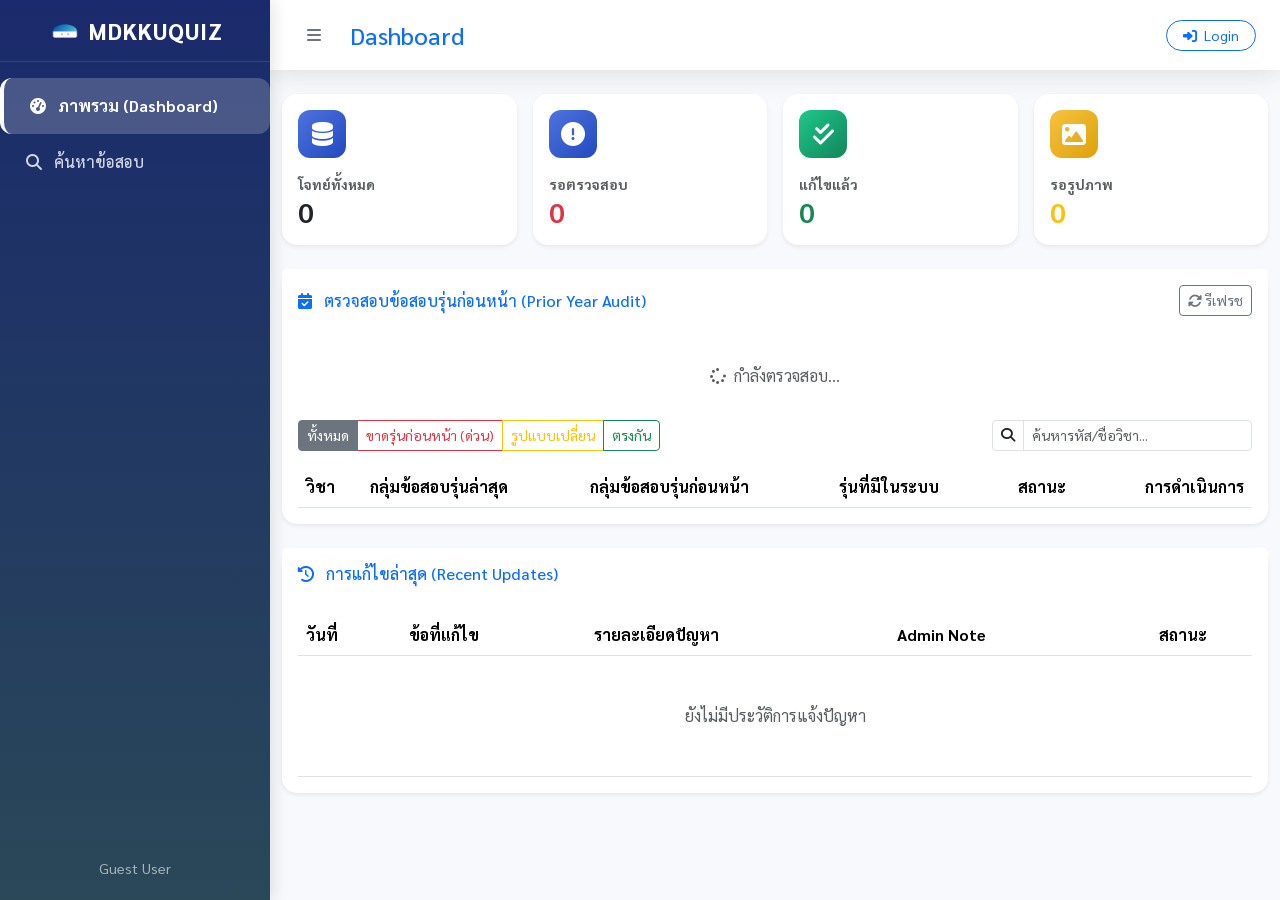
==== index.html @ 30bfe3dd "feat(bulk-select): batch delete and batch replace category on the Database tab Task #17. Adds bulk b" ====
<!DOCTYPE html>
<html lang="th">

<head>
    <!-- ==================================================================== -->
    <!-- 1. Basic Meta Tags & Title -->
    <!-- ==================================================================== -->
    <meta charset="UTF-8">
    <meta name="viewport" content="width=device-width, initial-scale=1.0">
    <title>MDKKU Manager Center</title>
    <link rel="icon" type="image/png" href="icons/icon.png">
    <link rel="manifest" href="manifest.json">
    <meta name="theme-color" content="#2563eb">

    <!-- ==================================================================== -->
    <!-- 2. External Resources: Fonts -->
    <!-- ==================================================================== -->
    <!-- Google Fonts: Sarabun -->
    <link href="https://fonts.googleapis.com/css2?family=Sarabun:wght@300;400;500;600;700&display=swap"
        rel="stylesheet">

    <!-- ==================================================================== -->
    <!-- 3. External Resources: CSS Libraries (Bootstrap, Font Awesome, DataTables) -->
    <!-- ==================================================================== -->
    <link href="https://cdn.jsdelivr.net/npm/bootstrap@5.3.0/dist/css/bootstrap.min.css" rel="stylesheet">
    <link rel="stylesheet" href="https://cdnjs.cloudflare.com/ajax/libs/font-awesome/6.4.0/css/all.min.css">
    <link rel="stylesheet" href="https://cdn.datatables.net/1.13.4/css/dataTables.bootstrap5.min.css">

    <!-- ==================================================================== -->
    <!-- 4. Custom Styles -->
    <!-- ==================================================================== -->
    <!-- Custom Styles (Modular Stylesheets for Production) -->
    <link rel="stylesheet" href="css/variables.css">
    <link rel="stylesheet" href="css/layout.css">
    <link rel="stylesheet" href="css/modals.css">
    <link rel="stylesheet" href="css/modal-report.css">
    <link rel="stylesheet" href="css/modal-vote.css">
    <link rel="stylesheet" href="css/components.css">
    <link rel="stylesheet" href="css/tables.css">
    <link rel="stylesheet" href="css/converter.css">
    <script src="https://cdnjs.cloudflare.com/ajax/libs/pdf.js/3.11.174/pdf.min.js"></script>

    <!-- KaTeX — เรนเดอร์สูตรคณิตในคำอธิบายเฉลย (เรียกผ่าน renderAllMath(el) แบบระบุ element) -->
    <link rel="stylesheet" href="https://cdn.jsdelivr.net/npm/katex@0.16.9/dist/katex.min.css">
    <script defer src="https://cdn.jsdelivr.net/npm/katex@0.16.9/dist/katex.min.js"></script>
    <script defer src="https://cdn.jsdelivr.net/npm/katex@0.16.9/dist/contrib/auto-render.min.js"></script>
    <link rel="stylesheet" href="css/structure.css">
    <link rel="stylesheet" href="css/responsive.css">
</head>

<div class="d-flex" id="wrapper">

    <!-- ==================================================================== -->
    <!-- 1. SIDEBAR NAVIGATION -->
    <!-- ==================================================================== -->
    <div class="border-right" id="sidebar-wrapper">
        <div class="sidebar-heading">
            <img src="icons/icon-nobg.png" alt="" style="height:1.6em; width:auto; vertical-align:-0.3em; margin-right:0.3em;"> MDKKUQUIZ
            <!-- ปุ่มปิด Sidebar สำหรับ Mobile -->
            <a href="#" id="sidebar-close-btn" class="d-md-none" aria-label="Close Sidebar">
                <i class="fas fa-times"></i>
            </a>
        </div>
        <div class="list-group list-group-flush mt-3">
            <a href="#" class="list-group-item list-group-item-action active" onclick="showSection('dashboard')">
                <i class="fas fa-tachometer-alt"></i> ภาพรวม (Dashboard)
            </a>
            <a href="#" class="list-group-item list-group-item-action" onclick="showSection('public-search')">
                <i class="fas fa-search"></i> ค้นหาข้อสอบ
            </a>

            <!-- Admin Menu Group -->
            <div class="admin-only">
                <div class="sidebar-heading"
                    style="font-size: 0.8rem; text-align: left; padding-left: 1.5rem; opacity: 0.7;">
                    ADMINISTRATION
                </div>
                <a href="#" class="list-group-item list-group-item-action" onclick="showSection('report-inbox')">
                    <i class="fas fa-exclamation-triangle"></i> Report Inbox
                    <span class="badge bg-danger rounded-pill ms-2" id="sidebar-report-count">0</span>
                </a>
                <a href="#" class="list-group-item list-group-item-action" onclick="showSection('database')">
                    <i class="fas fa-database"></i> จัดการ Database
                </a>
                <a href="#" class="list-group-item list-group-item-action" onclick="showSection('structure')">
                    <i class="fas fa-sitemap"></i> โครงสร้างวิชา
                </a>
                <a href="#" class="list-group-item list-group-item-action" onclick="showSection('converter')">
                    <i class="fas fa-file-code"></i> Converter Tool
                </a>
                <a href="#" class="list-group-item list-group-item-action" onclick="showSection('announcements')">
                    <i class="fas fa-bullhorn"></i> จัดการประกาศ (Banners)
                </a>
                <a href="#" class="list-group-item list-group-item-action" onclick="showSection('feedback')">
                    <i class="fas fa-comment-dots"></i> App Feedback
                </a>
                <a href="#" class="list-group-item list-group-item-action" onclick="showSection('discussion')">
                    <i class="fas fa-comments"></i> กระทู้พูดคุย
                </a>

                <!-- DEVELOPER Tools Group (header + entries hidden for non-DEVELOPER) -->
                <div class="developer-only">
                    <div class="sidebar-heading"
                        style="font-size: 0.8rem; text-align: left; padding-left: 1.5rem; opacity: 0.7;">
                        TOOLS
                    </div>
                    <a href="#" class="list-group-item list-group-item-action developer-only" onclick="showSection('ai-models')">
                        <i class="fas fa-robot"></i> AI Models
                        <span class="badge bg-warning text-dark rounded-pill ms-2" id="sidebar-ai-models-count"
                            style="display:none;">0</span>
                    </a>
                    <a href="#" class="list-group-item list-group-item-action developer-only" onclick="showSection('reviews')">
                        <i class="fas fa-star"></i> รีวิววิชา
                    </a>
                    <a href="#" class="list-group-item list-group-item-action developer-only" onclick="showSection('donations')">
                        <i class="fas fa-hand-holding-heart"></i> บริจาค (สลิป)
                    </a>
                    <a href="#" class="list-group-item list-group-item-action developer-only" onclick="showSection('logs')">
                        <i class="fas fa-list-ul"></i> Activity Logs
                    </a>
                    <a href="#" class="list-group-item list-group-item-action developer-only"
                        onclick="showSection('admin-manager')">
                        <i class="fas fa-users-cog"></i> Manage Admins
                    </a>
                </div>
            </div>
        </div>

        <div
            style="margin-top: auto; padding: 20px 0; width: 100%; text-align: center; color: rgba(255,255,255,0.6); font-size: 0.9rem;">
            <div id="user-status-display">Guest User</div>
        </div>
    </div>
    <!-- /#sidebar-wrapper -->

    <!-- ==================================================================== -->
    <!-- 2. PAGE CONTENT WRAPPER -->
    <!-- ==================================================================== -->
    <div id="page-content-wrapper">

        <!-- 2.1 Topbar -->
        <nav class="topbar mb-4 static-top">
            <button class="btn btn-link rounded-circle me-3" id="menu-toggle">
                <i class="fa fa-bars text-secondary"></i>
            </button>
            <h4 class="m-0 font-weight-bold text-primary" id="page-title">Dashboard</h4>

            <!-- AUTH SECTION (RIGHT SIDE) -->
            <div class="d-flex align-items-center ms-auto"> <!-- ms-auto pushes to right -->
                <div id="auth-guest-view" class="auth-buttons-container">
                    <button class="btn btn-outline-primary btn-sm rounded-pill px-3" onclick="openLoginModal()">
                        <i class="fas fa-sign-in-alt me-1"></i> Login
                    </button>
                </div>

                <div id="auth-user-view" class="align-items-center hidden">
                    <button id="btn-manage-questions" class="btn btn-sm btn-primary rounded-pill px-3 me-2 admin-only"
                        onclick="openManageQuestionsMenu()" title="เพิ่มหรือแก้ไขข้อสอบในระบบ">
                        <i class="fas fa-edit me-1"></i><span class="d-none d-md-inline">เพิ่ม/แก้ไขข้อสอบ</span>
                    </button>
                    <span class="mr-2 d-none d-lg-inline text-gray-600 small me-2" id="topbar-user">Guest</span>
                    <img id="topbar-avatar" class="img-profile rounded-circle me-2" style="width: 32px; height: 32px;"
                        src="">
                    <button class="btn btn-sm btn-light text-primary rounded-circle me-2" onclick="clearAdminCacheAndReload()"
                        title="ล้างแคชและโหลดข้อมูลใหม่">
                        <i class="fas fa-sync-alt"></i>
                    </button>
                    <button class="btn btn-sm btn-light text-danger rounded-circle" onclick="logoutAdmin()"
                        title="Logout">
                        <i class="fas fa-sign-out-alt"></i>
                    </button>
                </div>
            </div>
        </nav>

        <!-- 2.2 Main Content Area -->
        <div class="container-fluid">

            <!-- SECTION: Dashboard (Public) -->
            <div id="sec-dashboard" class="content-section">
                <!-- Stats Row -->
                <div class="row g-3 mb-4">
                    <!-- Total -->
                    <div class="col-6 col-md-3">
                        <div class="card dash-card shadow-sm h-100">
                            <div class="card-body">
                                <div class="stat-icon bg-gradient-primary mb-3">
                                    <i class="fas fa-database"></i>
                                </div>
                                <div class="small fw-bold text-muted">โจทย์ทั้งหมด</div>
                                <div class="h3 mb-0 fw-bold" id="stat-total-q">...</div>
                            </div>
                        </div>
                    </div>
                    <!-- Pending -->
                    <div class="col-6 col-md-3">
                        <div class="card dash-card shadow-sm h-100">
                            <div class="card-body">
                                <div class="stat-icon bg-gradient-danger mb-3">
                                    <i class="fas fa-exclamation-circle"></i>
                                </div>
                                <div class="small fw-bold text-muted">รอตรวจสอบ</div>
                                <div class="h3 mb-0 fw-bold text-danger" id="stat-pending-q">...</div>
                            </div>
                        </div>
                    </div>
                    <!-- Resolved -->
                    <div class="col-6 col-md-3">
                        <div class="card dash-card shadow-sm h-100">
                            <div class="card-body">
                                <div class="stat-icon bg-gradient-success mb-3">
                                    <i class="fas fa-check-double"></i>
                                </div>
                                <div class="small fw-bold text-muted">แก้ไขแล้ว</div>
                                <div class="h3 mb-0 fw-bold text-success" id="stat-resolved-q">...</div>
                            </div>
                        </div>
                    </div>
                    <!-- Require Img -->
                    <div class="col-6 col-md-3">
                        <div class="card dash-card shadow-sm h-100">
                            <div class="card-body">
                                <div class="stat-icon bg-gradient-warning mb-3">
                                    <i class="fas fa-image"></i>
                                </div>
                                <div class="small fw-bold text-muted">รอรูปภาพ</div>
                                <div class="h3 mb-0 fw-bold text-warning" id="stat-require-img">...</div>
                            </div>
                        </div>
                    </div>
                </div>

                <!-- Prior Year Audit & Structural Checklist -->
                <div class="card dash-card shadow-sm border-0 mb-4">
                    <div class="card-header bg-white py-3 border-0 d-flex justify-content-between align-items-center">
                        <h6 class="m-0 font-weight-bold text-primary">
                            <i class="fas fa-calendar-check me-2"></i> ตรวจสอบข้อสอบรุ่นก่อนหน้า (Prior Year Audit)
                        </h6>
                        <button type="button" class="btn btn-sm btn-outline-secondary" onclick="loadPriorYearAudit(true)">
                            <i class="fas fa-sync-alt"></i> รีเฟรช
                        </button>
                    </div>
                    <div class="card-body">
                        <div id="prior-audit-summary" class="row g-2 mb-3">
                            <div class="text-center text-muted py-3"><i class="fas fa-spinner fa-spin me-2"></i>กำลังตรวจสอบ...</div>
                        </div>

                        <div class="d-flex flex-wrap justify-content-between align-items-center gap-2 mb-3">
                            <div class="btn-group btn-group-sm" role="group">
                                <button type="button" class="btn btn-outline-secondary active" onclick="setPriorAuditFilter('all', this)">ทั้งหมด</button>
                                <button type="button" class="btn btn-outline-danger" onclick="setPriorAuditFilter('missing', this)">ขาดรุ่นก่อนหน้า (ด่วน)</button>
                                <button type="button" class="btn btn-outline-warning" onclick="setPriorAuditFilter('shift', this)">รูปแบบเปลี่ยน</button>
                                <button type="button" class="btn btn-outline-success" onclick="setPriorAuditFilter('matched', this)">ตรงกัน</button>
                            </div>
                            <div class="input-group input-group-sm" style="max-width: 260px;">
                                <span class="input-group-text bg-white"><i class="fas fa-search"></i></span>
                                <input type="text" id="prior-audit-search" class="form-control" placeholder="ค้นหารหัส/ชื่อวิชา..." oninput="setPriorAuditSearch(this.value)">
                            </div>
                        </div>

                        <div class="table-responsive">
                            <table class="table table-hover align-middle mb-0" data-mobile-card="true">
                                <thead class="bg-light">
                                    <tr>
                                        <th>วิชา</th>
                                        <th>กลุ่มข้อสอบรุ่นล่าสุด</th>
                                        <th>กลุ่มข้อสอบรุ่นก่อนหน้า</th>
                                        <th>รุ่นที่มีในระบบ</th>
                                        <th class="text-center">สถานะ</th>
                                        <th class="text-end">การดำเนินการ</th>
                                    </tr>
                                </thead>
                                <tbody id="prior-audit-body"></tbody>
                            </table>
                        </div>
                    </div>
                </div>

                <!-- Recent Activity Table -->
                <div class="card dash-card shadow-sm border-0">
                    <div class="card-header bg-white py-3 border-0">
                        <h6 class="m-0 font-weight-bold text-primary">
                            <i class="fas fa-history me-2"></i> การแก้ไขล่าสุด (Recent Updates)
                        </h6>
                    </div>
                    <div class="card-body p-0 p-md-3">
                        <div class="table-responsive">
                            <table class="table table-hover align-middle mb-0" id="dashboardRecentTable">
                                <thead class="bg-light">
                                    <tr>
                                        <th>วันที่</th>
                                        <th>ข้อที่แก้ไข</th>
                                        <th>รายละเอียดปัญหา</th>
                                        <th>Admin Note</th>
                                        <th class="text-center">สถานะ</th>
                                    </tr>
                                </thead>
                                <tbody>
                                    <!-- เนื้อหาจะถูกเติมโดย JavaScript -->
                                </tbody>
                            </table>
                        </div>
                    </div>
                </div>
            </div>

            <!-- SECTION: Public Search -->
            <div id="sec-public-search" class="content-section hidden">
                <div class="card card-dashboard">
                    <div class="card-header-custom d-flex justify-content-between align-items-center">
                        <span><i class="fas fa-search me-2"></i> ค้นหาข้อสอบ (Read Only)</span>
                        <!-- (Optional) ถ้าอยากเอาปุ่มไปไว้ที่ Header ให้ย้ายชุด btn-group มาไว้ตรงนี้ -->
                    </div>
                    <div class="card-body">
                        <!-- Filter & View Toggle Row -->
                        <div class="row mb-3 align-items-end">
                            <!-- Select Subject -->
                            <div class="col-md-4 col-sm-5 mb-2 mb-md-0">
                                <label class="small fw-bold mb-1 text-muted">วิชา (Subject):</label>
                                <select class="form-select form-select-sm" id="search-subject-filter">
                                    <option value="">All Subjects</option>
                                </select>
                            </div>

                            <!-- Select Category -->
                            <div class="col-md-4 col-sm-5 mb-2 mb-md-0">
                                <label class="small fw-bold mb-1 text-muted">หัวข้อ (Category):</label>
                                <select class="form-select form-select-sm" id="search-category-filter">
                                    <option value="">All Categories</option>
                                </select>
                            </div>

                            <!-- View Mode Toggle (จัดชิดขวาในคอม) -->
                            <div class="col-md-4 col-sm-2 text-md-end">
                                <div class="d-inline-block">
                                    <label class="small fw-bold mb-1 text-muted d-block d-md-none">มุมมอง:</label>
                                    <div class="btn-group btn-group-sm shadow-sm" role="group" aria-label="View Mode">
                                        <button type="button" class="btn btn-outline-primary"
                                            onclick="setTableView('publicTable', 'table', this)" title="Table View">
                                            <i class="fas fa-table"></i> <span
                                                class="d-none d-lg-inline ms-1">Table</span>
                                        </button>
                                        <button type="button" class="btn btn-outline-primary active"
                                            onclick="setTableView('publicTable', 'card', this)" title="Card View">
                                            <i class="fas fa-th-large"></i> <span
                                                class="d-none d-lg-inline ms-1">Cards</span>
                                        </button>
                                    </div>
                                </div>
                            </div>
                        </div>

                        <!-- Table Area -->
                        <div class="table-responsive border-top pt-3" style="overflow-x: visible;">
                            <table id="publicTable" class="table table-bordered table-striped view-as-card"
                                style="width:100%">
                                <thead class="table-light">
                                    <tr>
                                        <th>Subject</th>
                                        <th>Category</th>
                                        <th>Question</th>
                                        <th>Img</th>
                                        <th>Answer</th>
                                        <th style="width: 80px;">Action</th>
                                    </tr>
                                </thead>
                                <tbody>
                                    <!-- Populated by JS -->
                                </tbody>
                            </table>
                        </div>
                    </div>
                </div>
            </div>

            <!-- SECTION: Report Inbox (Admin) -->
            <div id="sec-report-inbox" class="content-section hidden">
                <div class="row mb-3">
                    <div class="col-md-4">
                        <label class="small fw-bold mb-1">กรองตามรายวิชา:</label>
                        <select class="form-select" id="report-subject-filter" onchange="renderReportList()">
                            <option value="">All Subjects</option>
                            <!-- Options populated by JS -->
                        </select>
                    </div>
                    <div class="col-md-4">
                        <label class="small fw-bold mb-1">ค้นหา (QuestionID / โจทย์):</label>
                        <input type="search" class="form-control" id="report-search-input"
                            placeholder="พิมพ์เพื่อกรอง..." oninput="onReportSearchInput()">
                    </div>
                    <div class="col-md-4 d-flex align-items-end gap-3">
                        <div class="form-check mb-2 text-nowrap">
                            <input class="form-check-input" type="checkbox" id="report-select-all"
                                onchange="toggleReportSelectAll(this.checked)">
                            <label class="form-check-label small" for="report-select-all">เลือกทั้งหมด</label>
                        </div>
                        <button class="btn btn-outline-secondary" id="report-batch-reject-btn"
                            onclick="batchRejectReports()" disabled>
                            <i class="fas fa-times"></i> Batch Reject (<span id="report-batch-count">0</span>)
                        </button>
                        <button class="btn btn-outline-secondary d-none" id="report-dismiss-same-btn"
                            onclick="dismissSameKeyReports()">
                            Dismiss ทั้งหมดที่เห็น (เฉลยตรง)
                        </button>
                    </div>
                </div>
                <div id="report-tabs" class="rp-tabs">
                    <button type="button" class="rp-tab active" data-tab="all" onclick="setReportTab('all')">All <span class="badge" id="report-tab-count-all">0</span></button>
                    <button type="button" class="rp-tab" data-tab="urgent" onclick="setReportTab('urgent')">🔥 Urgent <span class="badge" id="report-tab-count-urgent">0</span></button>
                    <button type="button" class="rp-tab" data-tab="discrepancy" onclick="setReportTab('discrepancy')">⚠️ Discrepancy <span class="badge" id="report-tab-count-discrepancy">0</span></button>
                    <button type="button" class="rp-tab" data-tab="comment" onclick="setReportTab('comment')">💬 Comments / Same Key <span class="badge" id="report-tab-count-comment">0</span></button>
                    <button type="button" class="rp-tab" data-tab="missingimg" onclick="setReportTab('missingimg')">📷 Missing Image <span class="badge" id="report-tab-count-missingimg">0</span></button>
                </div>
                <div class="card card-dashboard border-left-danger">
                    <div class="card-header-custom">
                        <span class="text-danger"><i class="fas fa-inbox me-2"></i>
                            รายการแจ้งปัญหาที่รอการตรวจสอบ</span>
                    </div>
                    <div class="card-body">
                        <div class="row g-3">
                            <div class="col-lg-5">
                                <div id="report-list-container" class="rp-list">
                                    <!-- Loading State -->
                                    <div class="text-center text-muted py-5">
                                        <i class="fas fa-spinner fa-spin fa-2x"></i> กำลังโหลดข้อมูล...
                                    </div>
                                </div>
                            </div>
                            <div class="col-lg-7">
                                <div id="report-detail-pane" class="rp-detail">
                                    <div class="text-muted">เลือกรายการทางซ้าย</div>
                                </div>
                            </div>
                        </div>
                    </div>
                </div>
            </div>

            <!-- SECTION: Database Manager (Admin) -->
            <div id="sec-database" class="content-section hidden">
                <div class="card card-dashboard">
                    <div class="card-header-custom">
                        <span><i class="fas fa-database me-2"></i> จัดการคลังข้อสอบ (Edit Mode)</span>
                        <div class="d-flex align-items-center">
                            <!-- <button class="btn btn-outline-secondary btn-sm shadow-sm me-2" onclick="promptRestoreImage()">
                                <i class="fas fa-trash-restore"></i> กู้คืนรูปภาพ
                            </button> -->
                            <div class="btn-group btn-group-sm me-3" role="group">
                                <button type="button" class="btn btn-outline-primary"
                                    onclick="setTableView('adminTable', 'table', this)" title="Table View">
                                    <i class="fas fa-list"></i>
                                </button>
                                <button type="button" class="btn btn-outline-primary active"
                                    onclick="setTableView('adminTable', 'card', this)" title="Card View">
                                    <i class="fas fa-window-restore"></i>
                                </button>
                            </div>
                            <div class="btn-group btn-group-sm me-3" role="group">
                                <button type="button" class="btn btn-outline-secondary" id="db-export-json"
                                    title="Export ข้อสอบที่กรองอยู่เป็น JSON">
                                    <i class="fas fa-file-code"></i> JSON
                                </button>
                                <button type="button" class="btn btn-outline-secondary" id="db-export-csv"
                                    title="Export ข้อสอบที่กรองอยู่เป็น CSV">
                                    <i class="fas fa-file-csv"></i> CSV
                                </button>
                            </div>
                            <button class="btn btn-success btn-sm shadow-sm" onclick="showSection('converter')">
                                <i class="fas fa-plus"></i> Import New
                            </button>
                        </div>
                    </div>
                    <div class="card-body">
                        <!-- Filters -->
                        <div class="row mb-3">
                            <div class="col-md-3">
                                <select class="form-select" id="db-subject-filter">
                                    <option value="">All Subjects</option>
                                </select>
                            </div>
                            <div class="col-md-3">
                                <select class="form-select" id="db-category-filter">
                                    <option value="">All Categories</option>
                                </select>
                            </div>
                            <div class="col-md-3">
                                <div class="d-grid">
                                    <input type="checkbox" class="btn-check" id="db-require-img-filter"
                                        autocomplete="off">
                                    <label class="btn btn-outline-warning fw-bold py-2" for="db-require-img-filter">
                                        <i class="fas fa-image me-1"></i> แสดงเฉพาะรายการที่รอรูปภาพ
                                    </label>
                                </div>
                            </div>
                            <div class="col-md-3">
                                <select class="form-select" id="db-source-filter">
                                    <option value="">ทุกแหล่งที่มา</option>
                                    <option value="ai">เฉพาะหมวด by AI</option>
                                    <option value="non-ai">ไม่ใช่หมวด by AI</option>
                                </select>
                            </div>
                        </div>
                        <div class="d-flex flex-wrap gap-2 mb-3">
                            <input type="checkbox" class="btn-check" id="db-no-img-filter" autocomplete="off">
                            <label class="btn btn-sm btn-outline-secondary" for="db-no-img-filter">
                                <i class="fas fa-ban me-1"></i> ไม่มีรูปโจทย์
                            </label>
                            <input type="checkbox" class="btn-check" id="db-has-report-filter" autocomplete="off">
                            <label class="btn btn-sm btn-outline-primary" for="db-has-report-filter">
                                <i class="fas fa-exclamation-circle me-1"></i> มี Report ค้าง
                            </label>
                            <label class="btn btn-sm btn-outline-dark mb-0" title="เลือก/ยกเลิกทุกข้อที่ผ่านตัวกรองอยู่ตอนนี้ (ทุกหน้า)">
                                <input type="checkbox" class="form-check-input bulk-check-all me-1">
                                เลือกทั้งหมดที่กรองอยู่
                            </label>
                            <button type="button" class="btn btn-sm btn-outline-danger" id="db-find-dups-btn"
                                title="เทียบข้อในวิชาที่เลือกด้วย trigram similarity ≥ 85%">
                                <i class="fas fa-clone me-1"></i> Find duplicates in this subject
                            </button>
                        </div>

                        <div id="dup-finder-panel" class="card mb-3 d-none">
                            <div class="card-header d-flex align-items-center gap-2">
                                <strong id="dup-finder-title">Duplicates</strong>
                                <button type="button" class="btn btn-sm btn-link ms-auto" id="dup-finder-close">
                                    <i class="fas fa-times"></i> ปิด
                                </button>
                            </div>
                            <div class="card-body" id="dup-finder-body"></div>
                        </div>

                        <div id="db-bulk-bar" class="bulk-bar hidden">
                            <span class="fw-bold">เลือกแล้ว <span id="db-bulk-count">0</span> ข้อ</span>
                            <button type="button" class="btn btn-sm btn-outline-secondary" id="db-bulk-export-json">
                                <i class="fas fa-file-code"></i> JSON
                            </button>
                            <button type="button" class="btn btn-sm btn-outline-secondary" id="db-bulk-export-csv">
                                <i class="fas fa-file-csv"></i> CSV
                            </button>
                            <button type="button" class="btn btn-sm btn-primary" id="db-bulk-add-cat">
                                <i class="fas fa-tag"></i> เพิ่ม Category
                            </button>
                            <button type="button" class="btn btn-sm btn-warning" id="db-bulk-set-cat">
                                <i class="fas fa-exchange-alt"></i> ตั้ง Category (แทนที่)
                            </button>
                            <button type="button" class="btn btn-sm btn-danger developer-only" id="db-bulk-delete">
                                <i class="fas fa-trash"></i> ลบ
                            </button>
                            <button type="button" class="btn btn-sm btn-link text-danger ms-auto" id="db-bulk-clear">
                                <i class="fas fa-times"></i> ล้างที่เลือก
                            </button>
                        </div>

                        <div class="table-responsive">
                            <table id="adminTable" class="table table-bordered table-striped view-as-card"
                                style="width:100%">
                                <thead class="table-light">
                                    <tr>
                                        <th style="width: 36px;"><input type="checkbox" class="form-check-input bulk-check-all" title="เลือกทั้งหมดที่กรองอยู่"></th>
                                        <th>Subject</th> <!-- แยก Subject -->
                                        <th>Category</th>
                                        <th>Question</th>
                                        <th>Img</th>
                                        <th>Answer</th>
                                        <th style="width: 100px;">Actions</th>
                                    </tr>
                                </thead>
                                <tbody>
                                    <!-- Data populated by JS -->
                                </tbody>
                            </table>
                        </div>
                    </div>
                </div>
            </div>

            <!-- SECTION: Structure Manager (Admin) -->
            <div id="sec-structure" class="content-section hidden">
                <div class="card card-dashboard">
                    <div class="card-header-custom">
                        <span><i class="fas fa-sitemap me-2"></i> โครงสร้างวิชา (Structure & Category)</span>
                        <div>
                            <button class="btn btn-outline-primary btn-sm me-1" onclick="crudAction('addSubj')">
                                <i class="fas fa-university"></i> Add Subject
                            </button>
                            <button class="btn btn-primary btn-sm" onclick="crudAction('addCat')">
                                <i class="fas fa-plus"></i> Add Category
                            </button>
                            <button class="btn btn-outline-success btn-sm ms-1" onclick="toggleBulkImport()">
                                <i class="fas fa-file-import"></i> Bulk Import Topics
                            </button>
                        </div>
                    </div>
                    <div class="card-body">
                        <!-- Bulk Import Panel -->
                        <div id="bulk-import-panel" style="display:none;" class="border rounded p-3 mb-4 bg-light">
                            <h6 class="fw-bold mb-3"><i class="fas fa-file-import me-2 text-success"></i>Bulk Import Lecture Topics</h6>
                            <div class="row g-2 mb-2">
                                <div class="col-md-3">
                                    <label class="form-label small fw-bold">Subject ID</label>
                                    <input id="bulk-subject-id" class="form-control form-control-sm" placeholder="e.g. RESP, NS, CVS" style="text-transform:uppercase;">
                                </div>
                                <div class="col-md-auto d-flex align-items-end">
                                    <div class="d-flex gap-3">
                                        <div class="form-check">
                                            <input class="form-check-input" type="radio" name="bulk-year-level" id="bulk-year1" value="1">
                                            <label class="form-check-label small fw-bold" for="bulk-year1">Year 1 (ไม่แยก discipline)</label>
                                        </div>
                                        <div class="form-check">
                                            <input class="form-check-input" type="radio" name="bulk-year-level" id="bulk-year2" value="2" checked>
                                            <label class="form-check-label small fw-bold" for="bulk-year2">Year 2+ (แยก discipline)</label>
                                        </div>
                                    </div>
                                </div>
                            </div>
                            <div class="mb-2">
                                <label class="form-label small fw-bold">Topic List (one <code>LEC_DISCIPLINE_Topic Name</code> per line)</label>
                                <textarea id="bulk-topic-text" class="form-control form-control-sm font-monospace" rows="8" placeholder="LEC_ANA_Gross Anatomy of Mediastinum&#10;LEC_PHYSIO_Cardiac pump and Cardiodynamic&#10;LEC_PATHO_Atherosclerosis"></textarea>
                            </div>
                            <div class="d-flex gap-2">
                                <button class="btn btn-outline-primary btn-sm" onclick="previewBulkImport()"><i class="fas fa-eye me-1"></i>Preview</button>
                                <button class="btn btn-success btn-sm" id="bulk-confirm-btn" onclick="confirmBulkImport()" style="display:none;"><i class="fas fa-upload me-1"></i>Import All</button>
                            </div>
                            <div id="bulk-preview-area" class="mt-3"></div>
                        </div>

                        <!-- Hidden filter — kept for app.js state management -->
                        <select id="struct-subject-filter" class="d-none" onchange="renderStructureTree(this.value)">
                            <option value="">-- แสดงทุกวิชา --</option>
                        </select>

                        <!-- Split-panel view -->
                        <div id="structure-tree-view" style="min-height: calc(100vh - 320px);">
                            <div class="text-center py-4 text-muted">
                                <i class="fas fa-spinner fa-spin"></i> กำลังสร้างโครงสร้าง...
                            </div>
                        </div>
                    </div>
                </div>
                <!-- CARD: AI Categorize (แยกหัวข้อเลคเชอร์) -->
                <div class="card card-dashboard mt-3">
                    <div class="card-header-custom">
                        <span><i class="fas fa-tags me-2"></i> AI แยกหัวข้อเลคเชอร์ (Batch Categorize)</span>
                    </div>
                    <div class="card-body">
                        <div class="alert alert-info small">
                            <i class="fas fa-info-circle me-1"></i>
                            แทนที่ระบบบังคับโหวตใน REAL — AI เสนอหัวข้อ LEC ให้ข้อที่ยังไม่มีเลคเชอร์
                            (category ≤ 1, ไม่นับกลุ่ม LEC / BY AI / Extracted / MODULE / COMMED)
                            → ตรวจในตาราง → Apply ทีเดียว (append หัวข้อ ไม่ลบของเดิม)
                        </div>
                        <div class="row g-3 align-items-end mb-3">
                            <div class="col-md-3">
                                <label for="cat-ai-subject" class="form-label fw-bold">วิชา (Subject)</label>
                                <select id="cat-ai-subject" class="form-select"></select>
                            </div>
                            <div class="col-md-3">
                                <label for="cat-ai-model" class="form-label fw-bold">Model</label>
                                <select id="cat-ai-model" class="form-select">
                                    <option value="gemini-3.8-flash" selected>gemini-3.8-flash</option>
                                    <option value="gemini-3.5-flash-lite">gemini-3.5-flash-lite (recommended)</option>
                                    <option value="gemini-3.1-flash-lite">gemini-3.1-flash-lite</option>
                                    <option value="gemini-3.5-flash">gemini-3.5-flash</option>
                                    <option value="gemini-3.6-flash">gemini-3.6-flash</option>
                                </select>
                            </div>
                            <div class="col-md-4">
                                <label for="cat-ai-key" class="form-label fw-bold">Gemini API Key</label>
                                <input type="password" id="cat-ai-key" class="form-control"
                                    placeholder="key เดียวกับหน้า Converter" onchange="catAiSaveKey()">
                            </div>
                            <div class="col-md-2">
                                <button class="btn btn-warning w-100 cat-ai-btn" onclick="runCatAiClassify()">
                                    <i class="fas fa-wand-magic-sparkles me-1"></i> จำแนก <span
                                        class="badge bg-danger">LLM</span>
                                </button>
                            </div>
                        </div>
                        <div id="cat-ai-status" class="small text-muted mb-2">เลือกวิชา + ใส่ key แล้วกดจำแนก</div>
                        <div id="cat-ai-review"></div>
                    </div>
                </div>
                <!-- Maintenance jobs: ตัวสร้างข้อมูลที่แทบไม่ถูกใช้ — ซ่อนไว้ให้ DEVELOPER เท่านั้น (backend ยังอยู่ครบ) -->
                <details class="developer-only mt-3">
                    <summary class="fw-bold text-muted mb-2" style="cursor:pointer;"><i class="fas fa-tools me-1"></i> Maintenance jobs (DEVELOPER)</summary>
                <div class="card card-dashboard">
                    <div class="card-header-custom">
                        <span><i class="fas fa-wand-magic-sparkles me-2"></i> AI Generate (Batch Generation)</span>
                    </div>
                    <div class="card-body">
                        <div class="alert alert-info small">
                            <i class="fas fa-info-circle me-1"></i>
                            รันได้เฉพาะวิชาเล็ก (≤ 800 ข้อ) เพราะติด GAS 6-min limit —
                            ลำดับที่แนะนำ: <b>Glossary → High-Yield → Keyword Index</b>
                            (Keyword Index ใช้ผลจาก Glossary และ High-Yield)
                            ส่วน Related Questions รันแยกได้อิสระ
                        </div>
                        <div class="row g-3 align-items-end mb-3">
                            <div class="col-md-4">
                                <label for="ai-gen-subject" class="form-label fw-bold">วิชา (Subject)</label>
                                <select id="ai-gen-subject" class="form-select"></select>
                            </div>
                        </div>
                        <div class="d-flex flex-wrap gap-2 mb-3">
                            <button class="btn btn-primary ai-gen-btn"
                                onclick="runBatchAction('runRelationsBatchManual')">
                                <i class="fas fa-link me-1"></i> Related Questions
                            </button>
                            <button class="btn btn-warning ai-gen-btn"
                                onclick="runBatchAction('runGlossaryBatchManual')">
                                <i class="fas fa-book me-1"></i> Glossary <span class="badge bg-danger">LLM</span>
                            </button>
                            <button class="btn btn-warning ai-gen-btn"
                                onclick="runBatchAction('runHighYieldBatchManual')">
                                <i class="fas fa-star me-1"></i> High-Yield Cram Sheet <span
                                    class="badge bg-danger">LLM</span>
                            </button>
                            <button class="btn btn-primary ai-gen-btn"
                                onclick="runBatchAction('runKeywordIndexBatchManual')">
                                <i class="fas fa-key me-1"></i> Keyword Index
                            </button>
                        </div>
                        <div id="ai-gen-status" class="small text-muted">พร้อมใช้งาน — เลือกวิชาแล้วกดปุ่ม</div>
                    </div>
                </div>
                </details>
            </div>

            <!-- SECTION: Converter Tool -->
            <div id="sec-converter" class="content-section hidden">
                <div class="converter-area">
                    <h4><i class="fas fa-file-code text-primary"></i> Quiz & Structure Converter V4</h4>
                    <p class="text-muted small">เครื่องมือช่วยแปลง Code หรือรายชื่อหัวข้อ ให้เป็น Format
                        ที่พร้อมนำไปวางใน Google Sheets (Admin Only)</p>

                    <!-- MODE TABS -->
                    <div class="converter-mode-tabs mb-3">
                        <button id="btn-mode-ai" class="mode-tab active" onclick="switchConverterMode('ai')">
                            <i class="fas fa-robot me-1"></i> AI แปลงด้วย Gemini
                        </button>
                        <button id="btn-mode-manual" class="mode-tab" onclick="switchConverterMode('manual')">
                            <i class="fas fa-code me-1"></i> Manual JSON
                        </button>
                    </div>

                    <!-- SHARED: Year→Subject cascade (edit 2) — เขียนค่าลง #yearVal/#subjID/#subjName ที่ pipeline อ่านอยู่ -->
                    <div class="row g-2 mb-2" id="conv-picker-row">
                        <div class="col-md-3">
                            <label class="small">ชั้นปี (Year)</label>
                            <select id="conv-year-select" class="form-select form-select-sm" onchange="onConvYearChange(this.value)">
                                <option value="">— เลือกชั้นปี —</option>
                            </select>
                        </div>
                        <div class="col-md-5">
                            <label class="small">วิชา (Subject)</label>
                            <select id="conv-subject-select" class="form-select form-select-sm" disabled onchange="onConvSubjectChange(this.value)">
                                <option value="">— เลือกชั้นปีก่อน —</option>
                            </select>
                        </div>
                        <div class="col-md-4">
                            <label class="small">กลุ่มคำย่อ (Group Keywords)</label>
                            <input type="text" id="groupKeys" class="form-control form-control-sm"
                                value="MCQ1,MCQ2,MCQ3,MCQ4,FMT1,FMT2,by AI"
                                placeholder="เช่น MCQ1,MCQ2,FMT1,FMT2">
                        </div>
                    </div>

                    <!-- "อื่นๆ (พิมพ์เอง)" — ช่องกรอกเดิม (id เดิม, pipeline อ่านช่องพวกนี้เสมอ) ซ่อนไว้จนกว่าจะเลือกอื่นๆ -->
                    <div class="row g-2 mb-3 d-none" id="conv-custom-subject">
                        <div class="col-md-3">
                            <label class="small">ชั้นปี (Year)</label>
                            <input type="number" id="yearVal" class="form-control form-control-sm" placeholder="1,2,3">
                        </div>
                        <div class="col-md-4">
                            <label class="small">รหัสวิชา (Subject ID)</label>
                            <input type="text" id="subjID" list="subjectIdList" class="form-control form-control-sm" placeholder="GI, NS">
                            <datalist id="subjectIdList"></datalist>
                        </div>
                        <div class="col-md-5">
                            <label class="small">ชื่อวิชา</label>
                            <input type="text" id="subjName" list="subjectNameList" class="form-control form-control-sm" placeholder="Full Name">
                            <datalist id="subjectNameList"></datalist>
                        </div>
                    </div>

                    <!-- AI PANEL -->
                    <div id="converter-ai-panel">
                        <!-- Edit 1: process blurb — 4 ขั้นตอนสำหรับผู้ใช้ทั่วไป -->
                        <div class="conv-blurb-card mb-3" id="conv-blurb">
                            <div class="conv-blurb-steps">
                                <span class="conv-blurb-step"><span class="conv-blurb-num">1</span> เลือกปี → วิชา → กลุ่มข้อสอบ</span>
                                <span class="conv-blurb-step"><span class="conv-blurb-num">2</span> วางไฟล์ PDF (ไม่เกิน 50MB)</span>
                                <span class="conv-blurb-step"><span class="conv-blurb-num">3</span> AI แปลงเป็นข้อสอบอัตโนมัติ</span>
                                <span class="conv-blurb-step"><span class="conv-blurb-num">4</span> ตรวจ / แก้ไข / บันทึกเข้าระบบ</span>
                            </div>
                            <div class="small text-muted mt-1">
                                <i class="fas fa-key me-1"></i> ใช้ระบบกลาง ไม่ต้องใช้ API key ของตัวเอง
                            </div>
                            <div class="d-flex flex-wrap gap-2 mt-2">
                                <button type="button" class="btn btn-sm btn-outline-warning" onclick="openGeminiDonateModal()">
                                    <i class="fas fa-hand-holding-heart me-1"></i> บริจาค Gemini Key
                                </button>
                                <button type="button" class="btn btn-sm btn-outline-secondary" onclick="clearAdminCacheAndReload()">
                                    <i class="fas fa-sync-alt me-1"></i> ล้างแคช / โหลดใหม่
                                </button>
                            </div>

                            <!-- วิธีใช้แบบละเอียด — แสดงตลอด ให้ผู้ใช้ทำตามทีละขั้น -->
                            <div class="conv-howto mt-2">
                                <div class="conv-howto-title"><i class="fas fa-list-check me-1"></i> วิธีใช้แบบละเอียด</div>
                                <ol class="conv-howto-list mb-1">
                                    <li>Login ด้วย <b style="color:#C62828;">อีเมล KKU (@kkumail.com หรือ @kku.ac.th)</b> — ล็อกอินครั้งแรกระบบเปิดสิทธิ์ให้อัตโนมัติ</li>
                                    <li>เลือก <b>ชั้นปี</b> → <b>วิชา</b> ให้ตรงกับข้อสอบ (ไม่มีในลิสต์ เลือก "อื่นๆ" แล้วพิมพ์เอง)</li>
                                    <li>กรอก <b style="color:#EF6C00;">รุ่น/ปีข้อสอบ</b> (เช่น 52) แล้วเลือกกลุ่ม <b>MCQ / FMT / QUIZ / LAB</b> + ครั้งที่ —
                                        <span class="text-danger">ขั้นนี้สำคัญ ถ้าไม่กรอก ข้อสอบจะไปอยู่ผิดหมวด</span></li>
                                    <li>ลากไฟล์ <b>PDF</b> มาวาง (ไม่เกิน <b>50MB / 80 หน้า</b>) แล้วกดแปลง — AI แยกเป็นข้อสอบอัตโนมัติ</li>
                                    <li><b style="color:#2E7D32;">ตรวจสอบทุกข้อก่อนบันทึก</b>: คำถามครบไม่ซ้ำ • ตัวเลือกครบ • <b>เฉลยถูก</b> • หัวข้อ/หมวดตรง •
                                        <b>ลากรูปจากถาดใส่ให้ตรงข้อ</b> (รูปประดับ เช่น โลโก้/หัวกระดาษ ไม่ต้องใส่)</li>
                                    <li>กด <b style="color:#2E7D32;">"💾 อัปโหลดและบันทึก"</b> รอจนอัปโหลดรูปครบ (มีตัวเลขบอกความคืบหน้า) ระบบจะบันทึกเข้าฐานข้อมูล</li>
                                </ol>
                                <div class="small text-muted">หน้าเว็บค้างหรือข้อมูลไม่อัปเดต → กด "ล้างแคช / โหลดใหม่" ด้านบน</div>
                            </div>
                        </div>

                        <div class="card mb-3" id="pdf-import-card">
                            <div class="card-header-custom">
                                <span><i class="fas fa-file-pdf me-2 text-danger"></i> PDF → AI Convert</span>
                            </div>
                            <div class="card-body">
                                <small class="text-muted d-block mb-3">
                                    <i class="fas fa-key me-1"></i> ใช้ Gemini key กลางของระบบอัตโนมัติ — ไม่ต้องกรอก API Key
                                </small>

                                <!-- Edit 3: exam-group picker — เลือกแล้วชนะการเดาจากชื่อไฟล์ -->
                                <div class="mb-3" id="conv-group-picker">
                                    <label class="small text-muted d-block mb-1">
                                        กลุ่มข้อสอบ (ถ้าไม่เลือก ระบบเดาจากชื่อไฟล์)
                                        <span class="text-muted" style="font-size:0.75rem;"> — ตัวอย่างที่ถูกต้อง: 51MCQ1, 50FMT, 52QUIZ2, 51LAB</span>
                                    </label>
                                    <div class="d-flex flex-wrap gap-1 align-items-center">
                                        <input type="text" id="conv-group-batch" class="form-control form-control-sm"
                                                placeholder="รุ่น/ปีข้อสอบ เช่น 52" title="รุ่น/ปีข้อสอบ"
                                               oninput="onConvBatchInput()"
                                               style="max-width:120px;">
                                        <button type="button" class="conv-chip" data-group="MCQ" onclick="pickConvGroup(this)">MCQ</button>
                                        <button type="button" class="conv-chip" data-group="FMT" onclick="pickConvGroup(this)">FMT</button>
                                        <button type="button" class="conv-chip" data-group="QUIZ" onclick="pickConvGroup(this)">QUIZ</button>
                                        <button type="button" class="conv-chip" data-group="LAB" onclick="pickConvGroup(this)">LAB</button>
                                        <button type="button" class="conv-chip" data-group="__custom__" onclick="pickConvGroup(this)">อื่นๆ</button>
                                        <select id="conv-group-round" class="form-select form-select-sm conv-round-select" title="ครั้งที่" onchange="updateConvGroupReadout()">
                                            <option value="">ไม่ระบุครั้ง</option>
                                            <option value="1">ครั้งที่ 1</option>
                                            <option value="2">ครั้งที่ 2</option>
                                            <option value="3">ครั้งที่ 3</option>
                                            <option value="4">ครั้งที่ 4</option>
                                        </select>
                                        <input type="text" id="conv-group-custom" class="form-control form-control-sm d-none"
                                               style="max-width:150px" placeholder="พิมพ์เอง เช่น OSCE1" oninput="updateConvGroupReadout()">
                                    </div>
                                    <div class="small text-muted mt-1" style="font-size:0.7rem;">
                                        💡 ระบุ<b>รุ่น/ปีข้อสอบ</b> (เช่น 51, 52) + <b>กลุ่ม</b> (MCQ/FMT/QUIZ/LAB) + <b>ครั้งที่</b> (ไม่บังคับ) เพื่อจัดหมวดหมู่ที่ถูกต้อง
                                    </div>
                                    <div id="conv-group-hint" class="small text-info mt-1 d-none"></div>
                                    <div id="conv-batch-hint" class="small text-info mt-1 d-none"></div>
                                    <div id="conv-group-readout" class="small mt-1 d-none"></div>
                                </div>

                                <div id="pdf-drop-zone" class="pdf-drop-zone"
                                     onclick="document.getElementById('pdf-file-input').click()"
                                     ondrop="handlePDFDrop(event)" ondragover="event.preventDefault()">
                                    <i class="fas fa-cloud-upload-alt fa-2x text-muted mb-2"></i>
                                    <p class="mb-0 text-muted">ลากไฟล์ PDF มาวาง หรือคลิกเพื่อเลือก (สูงสุด 50MB / 80 หน้า)</p>
                                    <div id="pdf-status" class="small mt-2 text-primary"></div>
                                    <progress id="pdf-progress" class="d-none" style="width:100%;height:6px" max="100" value="0"></progress>
                                </div>
                                <input type="file" id="pdf-file-input" accept=".pdf" class="d-none"
                                       onchange="handlePDFFile(this.files[0])">

                                <div id="pdf-conflict-warning" class="alert alert-warning mt-2 d-none small" style="padding:0.5rem 0.75rem">
                                    <i class="fas fa-exclamation-triangle me-1"></i>
                                    <strong>⚠️ คำเตือน:</strong> ชื่อไฟล์แตกต่างจากวิชา/กลุ่มที่เลือก กรุณาตรวจสอบก่อนแปลง
                                </div>

                                <div class="mt-3 extra-prompt-area">
                                    <label class="small text-muted mb-1">คำสั่งเพิ่มเติมสำหรับ Gemini (ไม่บังคับ)</label>
                                    <textarea id="extra-prompt" class="form-control form-control-sm" rows="2"
                                        placeholder="เช่น: อธิบาย mechanism เพิ่มเติม, ข้อสอบชุดนี้เป็น Formative ปี 2024"></textarea>
                                </div>

                                <button class="btn btn-danger mt-3 w-100" id="btn-convert-pdf"
                                        onclick="startPDFConversion()" disabled>
                                    ⚡ แปลงไฟล์ทั้งหมด (All-in-one)
                                </button>
                                <button type="button" class="btn btn-outline-secondary w-100 mt-2"
                                        onclick="resetConverter()" title="ล้างข้อมูลทั้งหมด">
                                    <i class="fas fa-sync-alt me-1"></i> รีเซ็ต
                                </button>
                            </div>
                        </div>
                    </div>

                    <!-- MANUAL PANEL (hidden by default) -->
                    <div id="converter-manual-panel" class="d-none">
                        <!-- Instructions -->
                        <div class="card card-dashboard mb-4">
                            <div class="card-header-custom">
                                <span><i class="fas fa-info-circle me-2"></i> คู่มือการใช้งานและตัวอย่าง Format</span>
                                <a class="btn btn-sm btn-outline-primary" data-bs-toggle="collapse"
                                    href="#converterInstructions" role="button" aria-expanded="true"
                                    aria-controls="converterInstructions">
                                    Show/Hide
                                </a>
                            </div>
                            <div class="collapse show" id="converterInstructions">
                                <div class="card-body">
                                    <ul class="nav nav-tabs" id="instructionTab" role="tablist">
                                        <li class="nav-item" role="presentation">
                                            <button class="nav-link active" id="tab1-tab" data-bs-toggle="tab"
                                                data-bs-target="#tab1" type="button" role="tab">1. เพิ่มหัวข้อ Lecture</button>
                                        </li>
                                        <li class="nav-item" role="presentation">
                                            <button class="nav-link" id="tab2-tab" data-bs-toggle="tab"
                                                data-bs-target="#tab2" type="button" role="tab">2. เพิ่มคำถามหลายชุด</button>
                                        </li>
                                        <li class="nav-item" role="presentation">
                                            <button class="nav-link" id="tab3-tab" data-bs-toggle="tab"
                                                data-bs-target="#tab3" type="button" role="tab">3. เพิ่มคำถามทีละชุด</button>
                                        </li>
                                    </ul>
                                    <div class="tab-content pt-3" id="instructionTabContent">
                                        <div class="tab-pane fade show active" id="tab1" role="tabpanel">
                                            <h6 class="text-primary fw-bold">ใช้เมื่อ: ต้องการเพิ่มหัวข้อข้อสอบแยกเลค</h6>
                                            <p class="mb-0"><b>ตัวอย่าง:</b></p>
                                            <pre class="bg-light p-2 rounded small"><code>
    ตาม format นี้ "ชื่อย่อวิชา_กลุ่ม_ชื่อหัวข้อ"
    GI_Anatomy_Oral Cavity
    GI_Physiology_Gastric Secretion
    GI_Pathology_Bacterial GI Infections
                                            </code></pre>
                                        </div>
                                        <div class="tab-pane fade" id="tab2" role="tabpanel">
                                            <h6 class="text-primary fw-bold">ใช้เมื่อ: เพิ่มคำถามทีละหลายๆชุด</h6>
                                            <pre class="bg-light p-2 rounded small"><code>
    var quizdata = {
    "GI51MCQ1_Anatomy": [
    {
    "problem": "1. What is the function of the liver?",
    "img": "",
    "choices": "Detoxification///Digestion///Respiration",
    "answer": "Detoxification",
    "explain": "The liver detoxifies various metabolites..."
    }
    ]
    };
                                            </code></pre>
                                        </div>
                                        <div class="tab-pane fade" id="tab3" role="tabpanel">
                                            <h6 class="text-danger fw-bold">ใช้เมื่อ: เพิ่มคำถามทีละ 1 ชุด</h6>
                                            <div class="col-12 mt-2 p-3 bg-danger-subtle rounded border border-danger mb-3">
                                                <label class="small fw-bold text-danger"><i class="fas fa-exclamation-triangle"></i>
                                                    ใส่ชื่อหัวข้อ</label>
                                                <input type="text" id="arrayCategoryID"
                                                    class="form-control form-control-sm border-danger"
                                                    placeholder="ตาม format นี้ ชื่อวิชา_ปีและกลุ่ม_ชื่อหัวข้อ">
                                            </div>
                                            <pre class="bg-light p-2 rounded small"><code>
    [
    {
    problem: "1. What is the primary function of red blood cells?",
    img: "",
    choices: "Oxygen transport///Immune response///Blood clotting",
    answer: "Oxygen transport",
    explain: "Red blood cells are responsible for transporting oxygen..."
    }
    ]
                                            </code></pre>
                                        </div>
                                    </div>
                                </div>
                            </div>
                        </div>

                        <!-- Manual JSON input + controls -->
                        <div class="mb-3">
                            <label class="mb-2 fw-bold">วาง Code หรือ รายชื่อ CategoryID ที่นี่</label>
                            <textarea id="jsonInput" class="form-control" rows="8"
                                placeholder="วางโค้ดที่นี่..."></textarea>
                        </div>
                        <div class="d-flex gap-2 mb-3">
                            <button class="btn btn-outline-secondary" onclick="resetConverter()" title="ล้างข้อมูลทั้งหมด">
                                <i class="fas fa-sync-alt"></i> รีเซ็ต
                            </button>
                            <button class="btn btn-primary flex-grow-1" onclick="processAll()">
                                <i class="fas fa-bolt"></i> เริ่มประมวลผลข้อมูล
                            </button>
                        </div>
                    </div>

                    <!-- Split layout (shown after PDF loads or manual processAll) -->
                    <div id="converter-split" class="converter-split d-none">
                        <!-- LEFT: PDF Viewer -->
                        <div class="pdf-viewer-panel">
                            <div class="pdf-viewer-header">
                                <i class="fas fa-file-pdf text-danger me-1"></i> PDF Preview
                            </div>
                            <div id="pdf-pages-container" class="pdf-pages-container">
                                <p class="text-muted small text-center p-4">ยังไม่ได้โหลด PDF</p>
                            </div>
                        </div>

                        <!-- RIGHT: Converted Questions -->
                        <div class="converter-right-pane">
                            <!-- AI summary bar: image count + require_img filter -->
                            <div id="ai-cards-section" class="mb-2 d-none">
                                <div class="d-flex justify-content-between align-items-center p-2 rounded bg-light border">
                                    <span class="small fw-semibold">
                                        <i class="fas fa-images me-1 text-primary"></i>
                                        <span id="card-count-text">รูปภาพที่แยกออกมาได้ 0 รูป</span>
                                    </span>
                                    <div class="form-check form-switch mb-0">
                                        <input class="form-check-input" type="checkbox" id="filter-require-img"
                                               onchange="toggleRequireImgFilter(this.checked)">
                                        <label class="form-check-label small" for="filter-require-img">เฉพาะข้อที่ต้องการรูป</label>
                                    </div>
                                </div>
                            </div>

                            <div class="tabs">
                                <div class="tab" id="tab-struct" onclick="switchTab('struct')">1. Structure</div>
                                <div class="tab" id="tab-category" onclick="switchTab('category')">2. Category</div>
                                <div class="tab active" id="tab-ques" onclick="switchTab('ques')">3. Questions</div>
                            </div>

                            <div class="d-flex justify-content-between align-items-center mb-2">
                                <span id="previewText" class="small text-muted">รอข้อมูล...</span>
                                <div class="d-flex gap-1">
                                    <button class="btn btn-outline-primary btn-sm" onclick="copyCurrentSheet()" title="Copy to Clipboard">
                                        <i class="fas fa-copy"></i>
                                    </button>
                                    <!-- ปุ่มบันทึกปุ่มเดียว — ป้ายเปลี่ยนเป็น "อัปโหลดและบันทึก" + ล็อกระหว่างอัปโหลดรูป (queue.js) -->
                                    <button class="btn btn-success btn-sm" id="btn-upload-and-save"
                                            onclick="importConvertedData()" disabled>
                                        💾 บันทึก
                                    </button>
                                </div>
                            </div>

                            <div class="border rounded bg-light p-2">
                                <div class="input-group input-group-sm mb-2">
                                    <span class="input-group-text"><i class="fas fa-search"></i></span>
                                    <input type="text" id="converter-search" class="form-control"
                                        placeholder="ค้นหาโจทย์ / ตัวเลือก / คำตอบ / หัวข้อ…"
                                        oninput="onConverterSearch(this.value)">
                                    <span class="input-group-text text-muted small" id="converter-search-count"></span>
                                </div>
                                <div class="d-flex gap-1 mb-2 flex-wrap" id="converter-filter-bar"
                                    style="background: #f1f3f9; padding: 8px; border-radius: 8px; border: 1px solid #e3e6f0;">
                                    <button class="btn btn-sm btn-outline-secondary active"
                                        onclick="filterConverterTable('ALL', this)">
                                        ทั้งหมด (<span id="count-all">0</span>)
                                    </button>
                                    <button class="btn btn-sm btn-success text-white"
                                        onclick="filterConverterTable('NEW', this)">
                                        ใหม่ (<span id="count-new">0</span>)
                                    </button>
                                    <button class="btn btn-sm btn-warning text-dark"
                                        onclick="filterConverterTable('UPDATED', this)">
                                        อัปเดต (<span id="count-updated">0</span>)
                                    </button>
                                    <button class="btn btn-sm btn-danger text-white"
                                        onclick="filterConverterTable('DUPLICATE', this)">
                                        ซ้ำ (<span id="count-duplicate">0</span>)
                                    </button>
                                    <button class="btn btn-sm btn-secondary text-white"
                                        onclick="filterConverterTable('EXISTING', this)">
                                        เดิม (<span id="count-existing">0</span>)
                                    </button>
                                </div>
                                <div id="cardsBody" class="converter-cards-container"></div>
                            </div>
                        </div>
                    </div>

                    <!-- Legacy image tray (hidden; renderImageTray targets #image-tray-container) -->
                    <div id="image-tray-section" class="d-none">
                        <div id="image-tray-container" class="image-tray-grid p-2"></div>
                    </div>
                </div>
            </div>

            <!-- Image Picker Modal (fullscreen overlay, position:fixed) -->
            <div id="img-picker-modal" class="img-picker-overlay d-none">
                <div class="img-picker-header">
                    <span>
                        <i class="fas fa-images me-2"></i> เลือกรูปภาพจาก PDF
                        (<span id="tray-count">0</span> รูป)
                    </span>
                    <button class="btn btn-sm btn-outline-light" onclick="closeImgPickerModal()">
                        <i class="fas fa-times me-1"></i> ปิด
                    </button>
                </div>
                <div id="img-picker-grid" class="img-picker-grid"></div>
            </div>

            <!-- Converter Edit Modal — แก้ไขข้อสอบที่แปลงมาก่อนบันทึก -->
            <div class="modal" id="converterEditModal" tabindex="-1" aria-hidden="true">
                <div class="modal-dialog modal-lg modal-dialog-scrollable modal-fullscreen-md-down">
                    <div class="modal-content">
                        <div class="modal-header">
                            <h5 class="modal-title"><i class="fas fa-pen me-2 text-primary"></i>แก้ไขข้อสอบก่อนบันทึก</h5>
                            <button type="button" class="btn-close" data-bs-dismiss="modal" aria-label="ปิด"></button>
                        </div>
                        <div class="modal-body">
                            <div class="mb-3">
                                <label class="form-label fw-semibold small mb-1">โจทย์ (Problem)</label>
                                <textarea id="conv-edit-problem" class="form-control" rows="4"></textarea>
                            </div>
                            <div class="mb-3">
                                <label class="form-label fw-semibold small mb-1">
                                    ตัวเลือก (Choices) — ติ๊กวงกลมหน้าข้อที่เป็น<b>คำตอบที่ถูก</b>
                                </label>
                                <div id="conv-edit-choices"></div>
                                <button type="button" class="btn btn-sm btn-outline-secondary mt-1" onclick="convEditAddChoice('', false)">
                                    <i class="fas fa-plus me-1"></i>เพิ่มตัวเลือก
                                </button>
                            </div>
                            <div class="mb-3">
                                <label class="form-label fw-semibold small mb-1">คำอธิบาย (Explanation)</label>
                                <textarea id="conv-edit-explain" class="form-control" rows="3"></textarea>
                            </div>
                            <div class="row g-2 mb-3">
                                <div class="col-md-5">
                                    <label class="form-label fw-semibold small mb-1">หมวดกลุ่มข้อสอบ (category[0])</label>
                                    <input id="conv-edit-cat0" class="form-control form-control-sm" placeholder="เช่น CVS_51MCQ1">
                                </div>
                                <div class="col-md-7">
                                    <label class="form-label fw-semibold small mb-1">หัวข้อบรรยาย (category[1])</label>
                                    <select id="conv-edit-cat1-select" class="form-select form-select-sm" onchange="convEditCat1Changed()"></select>
                                    <input id="conv-edit-cat1-custom" class="form-control form-control-sm mt-1 d-none" placeholder="พิมพ์ CategoryID เอง">
                                </div>
                            </div>
                            <div class="form-check form-switch">
                                <input class="form-check-input" type="checkbox" id="conv-edit-requireimg">
                                <label class="form-check-label small" for="conv-edit-requireimg">ข้อนี้ต้องใช้รูปภาพ (require_img)</label>
                                <div id="conv-edit-requireimg-note" class="text-muted small d-none">มีรูปภาพแล้ว — จัดการรูปที่การ์ดตัวอย่าง</div>
                            </div>
                        </div>
                        <div class="modal-footer">
                            <button type="button" class="btn btn-secondary" data-bs-dismiss="modal">ยกเลิก</button>
                            <button type="button" class="btn btn-primary" onclick="saveConverterEdit()">
                                <i class="fas fa-check me-1"></i>บันทึกการแก้ไข
                            </button>
                        </div>
                    </div>
                </div>
            </div>

            <!-- SECTION: Logs (Admin) -->
            <div id="sec-logs" class="content-section hidden">
                <div class="card card-dashboard">
                    <div class="card-header-custom">
                        <span><i class="fas fa-history me-2"></i> บันทึกกิจกรรม (Admin Logs)</span>
                        <button class="btn btn-outline-secondary btn-sm" onclick="fetchData(true).then(() => showSection('logs'))">
                            <i class="fas fa-sync"></i> Refresh
                        </button>
                    </div>
                    <div class="card-body">
                        <div class="d-flex flex-wrap gap-2 mb-2">
                            <div class="btn-group btn-group-sm" role="group">
                                <button type="button" class="btn btn-outline-primary active js-log-tab" data-tab="all">ทั้งหมด <span class="badge bg-secondary" id="log-tab-count-all">0</span></button>
                                <button type="button" class="btn btn-outline-primary js-log-tab" data-tab="data">ข้อมูล <span class="badge bg-secondary" id="log-tab-count-data">0</span></button>
                                <button type="button" class="btn btn-outline-primary js-log-tab" data-tab="login">เข้าสู่ระบบ <span class="badge bg-secondary" id="log-tab-count-login">0</span></button>
                                <button type="button" class="btn btn-outline-primary js-log-tab" data-tab="system">ระบบ <span class="badge bg-secondary" id="log-tab-count-system">0</span></button>
                            </div>
                            <select class="form-select form-select-sm w-auto" id="log-user-filter" title="ชื่อที่แสดง (ไม่ซ้ำกันเสมอ)">
                                <option value="">ทุกผู้ใช้</option>
                            </select>
                            <input type="date" class="form-control form-control-sm w-auto" id="log-date-from" title="ตั้งแต่วันที่">
                            <input type="date" class="form-control form-control-sm w-auto" id="log-date-to" title="ถึงวันที่">
                            <div class="form-check form-check-inline ms-auto mb-0 align-self-center">
                                <input class="form-check-input" type="checkbox" id="log-export-values">
                                <label class="form-check-label small" for="log-export-values">รวมค่าเก่า/ใหม่</label>
                            </div>
                            <button type="button" class="btn btn-outline-success btn-sm" id="log-export-csv"><i class="fas fa-file-csv"></i> CSV</button>
                        </div>
                        <div class="table-responsive">
                            <table id="logsTable" class="table table-sm table-hover" style="width:100%">
                                <thead>
                                    <tr>
                                        <th>เวลา</th>
                                        <th>ผู้ใช้งาน</th>
                                        <th>การกระทำ</th>
                                        <th>เป้าหมาย (ID)</th>
                                        <th>รายละเอียด</th>
                                        <th>ตรวจสอบ</th>
                                    </tr>
                                </thead>
                                <tbody></tbody>
                            </table>
                        </div>
                        <div class="text-center mt-3">
                            <button type="button" class="btn btn-outline-secondary btn-sm hidden" id="log-load-more">
                                <i class="fas fa-angles-down"></i> โหลด log เก่ากว่านี้เพิ่ม 300 รายการ
                            </button>
                        </div>
                    </div>
                </div>
            </div>

            <!-- SECTION: Admin Management (Developer Only) -->
            <div id="sec-admin-manager" class="content-section hidden">
                <div class="card card-dashboard">
                    <div class="card-header-custom bg-dark text-white">
                        <span><i class="fas fa-user-shield me-2"></i> User Management (Developer Power)</span>
                    </div>
                    <div class="card-body">
                        <div class="d-flex flex-wrap gap-2 mb-3 align-items-center">
                            <select id="admin-role-filter" class="form-select form-select-sm w-auto" onchange="renderAdminList()">
                                <option value="">ทุก Role</option>
                            </select>
                            <div class="form-check mb-0">
                                <input class="form-check-input" type="checkbox" id="admin-missing-name-filter" onchange="renderAdminList()">
                                <label class="form-check-label small" for="admin-missing-name-filter">เฉพาะที่ยังไม่มีชื่อ</label>
                            </div>
                        </div>
                        <div class="table-responsive">
                            <table id="adminUserTable" class="table table-hover table-bordered" style="width:100%">
                                <thead>
                                    <tr>
                                        <th>Avatar</th>
                                        <th>Username</th>
                                        <th>Full Name</th>
                                        <th>Role</th>
                                        <th>KKUMail</th>
                                        <th>Action</th>
                                    </tr>
                                </thead>
                                <tbody id="admin-user-list"></tbody>
                            </table>
                        </div>
                    </div>
                </div>
            </div>

            <!-- SECTION: Announcements Manager (Admin) -->
            <div id="sec-announcements" class="content-section hidden">
                <div class="card card-dashboard">
                    <div class="card-header-custom">
                        <span><i class="fas fa-bullhorn me-2"></i> จัดการป้ายประกาศแบบ Dynamic (Announcements)</span>
                        <button class="btn btn-success btn-sm shadow-sm" onclick="openAddAnnouncementModal()">
                            <i class="fas fa-plus"></i> เพิ่มประกาศใหม่
                        </button>
                    </div>
                    <div class="card-body">
                        <div class="table-responsive">
                            <table class="table table-bordered table-striped" style="width:100%" id="announcementsTable" data-mobile-card="true">
                                <thead class="table-light">
                                    <tr>
                                        <th style="width: 100px;">ID</th>
                                        <th>ข้อความประกาศ (HTML)</th>
                                        <th style="width: 130px;">ประเภทสี</th>
                                        <th style="width: 110px; text-align: center;">สถานะใช้งาน</th>
                                        <th style="width: 80px; text-align: center;">ลำดับ</th>
                                        <th style="width: 120px; text-align: center;">การกระทำ</th>
                                    </tr>
                                </thead>
                                <tbody id="announcements-list-body">
                                    <!-- Populated by JS -->
                                </tbody>
                            </table>
                        </div>
                    </div>
                </div>
            </div>
            <!-- SECTION: App Feedback (Admin, read-only v1 — js/feedback-admin.js) -->
            <div id="sec-feedback" class="content-section hidden">
                <div class="card card-dashboard">
                    <div class="card-header-custom">
                        <span><i class="fas fa-comment-dots me-2"></i> App Feedback (แจ้งปัญหา/เสนอฟีเจอร์จากผู้ใช้)</span>
                        <button class="btn btn-outline-primary btn-sm shadow-sm" onclick="loadFeedbackSection()">
                            <i class="fas fa-sync-alt"></i> รีเฟรช
                        </button>
                    </div>
                    <div class="card-body">
                        <p class="small text-muted mb-2"><i class="fas fa-info-circle"></i>
                            v1 อ่านอย่างเดียว — แก้คอลัมน์ Status (New/Ack/Done/Rejected) และ AdminNote ในชีต
                            <b>Feedback</b> ของ Google Sheet โดยตรง</p>
                        <div class="table-responsive">
                            <table class="table table-bordered table-striped align-middle" style="width:100%" id="feedbackTable" data-mobile-card="true">
                                <thead class="table-light">
                                    <tr>
                                        <th style="width: 140px;">เวลา</th>
                                        <th style="width: 90px;">ประเภท</th>
                                        <th>รายละเอียด</th>
                                        <th style="width: 180px;">อีเมล</th>
                                        <th style="width: 170px;">Context</th>
                                        <th style="width: 140px;">รูป</th>
                                        <th style="width: 120px;">สถานะ</th>
                                    </tr>
                                </thead>
                                <tbody id="feedback-list-body">
                                    <!-- Populated by JS -->
                                </tbody>
                            </table>
                        </div>
                    </div>
                </div>
            </div>
            <!-- SECTION: Peer Discussion moderation (Admin — js/discussion-admin.js) -->
            <div id="sec-discussion" class="content-section hidden">
                <div class="card card-dashboard">
                    <div class="card-header-custom">
                        <span><i class="fas fa-comments me-2"></i> กระทู้พูดคุยรายข้อ (จัดการ/ลบความคิดเห็น)</span>
                        <button class="btn btn-outline-primary btn-sm shadow-sm" onclick="loadDiscussionSection()">
                            <i class="fas fa-sync-alt"></i> รีเฟรช
                        </button>
                    </div>
                    <div class="card-body">
                        <p class="small text-muted mb-2"><i class="fas fa-info-circle"></i>
                            ลบเป็น soft-delete (ตั้งสถานะ <b>deleted</b>) — ความคิดเห็นจะถูกซ่อนจากกระทู้ฝั่งผู้ใช้
                            แต่ยังแสดงในตารางนี้ (ยังไม่มีปุ่มกู้คืน)</p>
                        <div class="table-responsive">
                            <table class="table table-bordered table-striped align-middle" style="width:100%" id="discussionTable" data-mobile-card="true">
                                <thead class="table-light">
                                    <tr>
                                        <th style="width: 140px;">เวลา</th>
                                        <th style="width: 110px;">ข้อ</th>
                                        <th style="width: 200px;">ผู้โพสต์</th>
                                        <th>ข้อความ</th>
                                        <th style="width: 110px;">สถานะ</th>
                                        <th style="width: 90px;">จัดการ</th>
                                    </tr>
                                </thead>
                                <tbody id="discussion-list-body">
                                    <!-- Populated by JS -->
                                </tbody>
                            </table>
                        </div>
                    </div>
                </div>
            </div>
            <!-- SECTION: Subject Reviews (Admin — js/reviews-admin.js) -->
            <div id="sec-reviews" class="content-section hidden">
                <div class="card card-dashboard">
                    <div class="card-header-custom">
                        <span><i class="fas fa-star me-2"></i> รีวิววิชา (จัดการ/ซ่อน/ปฏิเสธ)</span>
                        <button class="btn btn-outline-primary btn-sm shadow-sm" onclick="loadReviewsSection()">
                            <i class="fas fa-sync-alt"></i> รีเฟรช
                        </button>
                    </div>
                    <div class="card-body">
                        <div class="btn-group btn-group-sm mb-3" id="reviews-filter-bar" role="group">
                            <button type="button" class="btn btn-outline-secondary active" data-filter="All" onclick="setReviewFilter('All')">ทั้งหมด</button>
                            <button type="button" class="btn btn-outline-success" data-filter="Approved" onclick="setReviewFilter('Approved')">Approved</button>
                            <button type="button" class="btn btn-outline-secondary" data-filter="Hidden" onclick="setReviewFilter('Hidden')">Hidden</button>
                            <button type="button" class="btn btn-outline-danger" data-filter="Rejected" onclick="setReviewFilter('Rejected')">Rejected</button>
                        </div>
                        <div class="table-responsive">
                            <table class="table table-bordered table-striped align-middle" style="width:100%" id="reviewsTable" data-mobile-card="true">
                                <thead class="table-light">
                                    <tr>
                                        <th style="width: 130px;">เวลา</th>
                                        <th style="width: 100px;">วิชา</th>
                                        <th style="width: 100px;">คะแนน</th>
                                        <th>รีวิว</th>
                                        <th style="width: 150px;">สถานะ</th>
                                        <th style="width: 160px;">จัดการ</th>
                                    </tr>
                                </thead>
                                <tbody id="reviews-list-body"><!-- Populated by JS --></tbody>
                            </table>
                        </div>
                    </div>
                </div>
            </div>
            <!-- SECTION: Donations (Admin — js/donations-admin.js) -->
            <div id="sec-donations" class="content-section hidden">
                <div class="card card-dashboard">
                    <div class="card-header-custom">
                        <span><i class="fas fa-hand-holding-heart me-2"></i> บริจาค — ตรวจสลิป/override สถานะ</span>
                        <button class="btn btn-outline-primary btn-sm shadow-sm" onclick="loadDonationsSection()">
                            <i class="fas fa-sync-alt"></i> รีเฟรช
                        </button>
                    </div>
                    <div class="card-body">
                        <style>
                            #sec-donations .don-stat{border-radius:12px;padding:14px 16px;height:100%;background:#fff;border:1px solid rgba(0,0,0,.08);box-shadow:0 1px 3px rgba(0,0,0,.06)}
                            #sec-donations .don-stat .lbl{font-size:.8rem;color:#6c757d;display:flex;align-items:center;gap:6px}
                            #sec-donations .don-stat .val{font-size:1.5rem;font-weight:700;line-height:1.2;margin-top:4px}
                            #sec-donations .don-stat.accent-green{border-left:4px solid #198754}
                            #sec-donations .don-stat.accent-orange{border-left:4px solid #fd7e14}
                            #sec-donations .don-stat.accent-blue{border-left:4px solid #0d6efd}
                            #sec-donations .don-stat.accent-teal{border-left:4px solid #20c997}
                            #sec-donations .don-tab-btn.active{background:#495057;color:#fff;border-color:#495057}
                            #sec-donations .don-card{display:grid;grid-template-columns:120px 1fr auto;gap:14px;border:1px solid rgba(0,0,0,.1);border-radius:12px;padding:14px;margin-bottom:12px;background:#fff;box-shadow:0 1px 3px rgba(0,0,0,.05)}
                            #sec-donations .don-thumb{width:120px;height:120px;object-fit:cover;border-radius:8px;cursor:zoom-in;background:#f1f3f5}
                            #sec-donations .don-thumb-empty{width:120px;height:120px;border-radius:8px;background:#f1f3f5;display:flex;align-items:center;justify-content:center;color:#adb5bd;font-size:1.6rem}
                            #sec-donations .don-amount{font-size:1.35rem;font-weight:700;color:#198754}
                            #sec-donations .don-msg{background:#f8f9fa;border-radius:8px;padding:6px 10px;margin-top:6px;white-space:pre-wrap;font-size:.9rem}
                            #sec-donations .don-actions{display:flex;flex-direction:column;gap:6px;min-width:110px}
                            #sec-donations .pulse{animation:donPulse 1.4s ease-in-out infinite}
                            @keyframes donPulse{0%,100%{opacity:1}50%{opacity:.5}}
                            @media(max-width:575px){#sec-donations .don-card{grid-template-columns:1fr}#sec-donations .don-thumb,#sec-donations .don-thumb-empty{width:100%;height:180px}#sec-donations .don-actions{flex-direction:row;flex-wrap:wrap}}
                        </style>
                        <!-- KPI summary -->
                        <div class="row g-2 mb-3">
                            <div class="col-6 col-lg-3">
                                <div class="don-stat accent-green"><div class="lbl"><i class="fas fa-sack-dollar"></i> ยอดรวมที่ได้รับ</div><div class="val" id="kpi-total">฿ 0.00</div></div>
                            </div>
                            <div class="col-6 col-lg-3">
                                <div class="don-stat accent-blue"><div class="lbl"><i class="fas fa-users"></i> ผู้บริจาค</div><div class="val" id="kpi-donors">0</div></div>
                            </div>
                            <div class="col-6 col-lg-3">
                                <div class="don-stat accent-orange" id="kpi-pending-card"><div class="lbl"><i class="fas fa-hourglass-half"></i> รอตรวจ</div><div class="val" id="kpi-pending">0</div></div>
                            </div>
                            <div class="col-6 col-lg-3">
                                <div class="don-stat accent-teal"><div class="lbl"><i class="fas fa-circle-check"></i> ยืนยันแล้ว</div><div class="val" id="kpi-verified">0</div></div>
                            </div>
                        </div>
                        <p class="small text-muted mb-2"><i class="fas fa-info-circle"></i>
                            สลิปเป็นภาพส่วนตัวใน Drive (admin เท่านั้นที่เปิดดูได้) — คลิกที่รูปสลิปเพื่อดูภาพเต็ม</p>
                        <!-- Filter tabs + donor list -->
                        <div class="d-flex flex-wrap gap-2 mb-3 align-items-center">
                            <div class="btn-group flex-wrap" id="don-tabs" role="group">
                                <button type="button" class="btn btn-sm btn-outline-secondary don-tab-btn" data-tab="pending"><i class="fas fa-hourglass-half me-1"></i>รอตรวจ <span class="badge bg-warning text-dark" id="cnt-pending">0</span></button>
                                <button type="button" class="btn btn-sm btn-outline-secondary don-tab-btn" data-tab="verified"><i class="fas fa-circle-check me-1"></i>ยืนยันแล้ว <span class="badge bg-success" id="cnt-verified">0</span></button>
                                <button type="button" class="btn btn-sm btn-outline-secondary don-tab-btn" data-tab="rejected"><i class="fas fa-ban me-1"></i>ปฏิเสธ <span class="badge bg-danger" id="cnt-rejected">0</span></button>
                                <button type="button" class="btn btn-sm btn-outline-secondary don-tab-btn" data-tab="all"><i class="fas fa-list me-1"></i>ทั้งหมด <span class="badge bg-secondary" id="cnt-all">0</span></button>
                            </div>
                            <button type="button" class="btn btn-sm btn-outline-primary ms-auto" id="don-donor-list"><i class="fas fa-clipboard-list me-1"></i>สรุปรายชื่อผู้บริจาค</button>
                        </div>
                        <div id="donations-cards"><!-- Populated by JS --></div>
                    </div>
                </div>
            </div>
            <!-- SECTION: AI Generate (Admin) -->
                        <!-- SECTION: AI Models (Admin) — Gemini registry: view + set RPD/Priority (Phase 2 step 4) -->
            <div id="sec-ai-models" class="content-section hidden">
                <div class="card card-dashboard">
                    <div class="card-header-custom d-flex justify-content-between align-items-center">
                        <span><i class="fas fa-robot me-2"></i> AI Models (Gemini Registry)</span>
                        <button class="btn btn-sm btn-outline-light" id="ai-models-refresh-btn"
                            onclick="renderAiModelsPanel()">
                            <i class="fas fa-sync-alt me-1"></i> รีเฟรช
                        </button>
                    </div>
                    <div class="card-body">
                        <div class="alert alert-info small">
                            <i class="fas fa-info-circle me-1"></i>
                            ทะเบียนโมเดล Gemini ในพูล — ระบบ discover + จัดลำดับ + เปิดใช้อัตโนมัติ แต่
                            <b>RPD_Limit ต้องตั้งเอง</b> (API ไม่บอกโควตา free-tier) ถึงจะขึ้นใช้งานจริง.
                            แถวสีเหลือง = ต้องจัดการ: <b>Active แต่ RPD ว่าง/0</b> (ตั้ง RPD เพื่อเปิดใช้)
                            หรือ <b>needs-manual-priority</b> (ตั้ง Priority เอง). แก้ค่าในช่องแล้วกด Enter / คลิกออก = บันทึกอัตโนมัติ (ส่งเฉพาะช่องที่เปลี่ยน)
                        </div>
                        <div id="ai-models-status" class="small text-muted mb-2">กำลังโหลด…</div>
                        <ul class="nav nav-pills mb-2" id="ai-models-tabs"></ul>
                        <div class="table-responsive">
                            <table class="table table-striped table-hover align-middle" id="aiModelsTable" data-mobile-card="true">
                                <thead>
                                    <tr>
                                        <th>Model</th>
                                        <th style="width:120px;">RPD Limit</th>
                                        <th style="width:110px;">Priority</th>
                                        <th>Status</th>
                                        <th>Notes</th>
                                    </tr>
                                </thead>
                                <tbody id="ai-models-tbody"></tbody>
                            </table>
                        </div>
                    </div>
                </div>
            </div>
        </div> <!-- /container-fluid -->
    </div> <!-- /#page-content-wrapper -->
</div> <!-- /#wrapper -->

<!-- ==================================================================== -->
<!-- 3. MODALS -->
<!-- ==================================================================== -->

<!-- Modal: View Diff (Side-by-Side Comparison) -->
<div class="modal" id="diffModal" tabindex="-1">
    <div class="modal-dialog modal-xl modal-dialog-scrollable">
        <div class="modal-content">
            <div class="modal-header bg-light">
                <h5 class="modal-title text-primary"><i class="fas fa-exchange-alt me-2"></i> เปรียบเทียบข้อมูล (Compare
                    Changes)</h5>
                <button type="button" class="btn-close" data-bs-dismiss="modal"></button>
            </div>
            <div class="modal-body bg-light">
                <div class="row h-100">
                    <!-- ฝั่งซ้าย: ข้อมูลเก่า -->
                    <div class="col-md-6 border-end">
                        <div class="diff-col-header header-old">
                            <i class="fas fa-history"></i> ข้อมูลเดิม (Old Version)
                        </div>
                        <div id="diff-container-old" class="diff-content-box">
                            <!-- JS จะ Gen ข้อมูลมาใส่ตรงนี้ -->
                        </div>
                    </div>

                    <!-- ฝั่งขวา: ข้อมูลใหม่ -->
                    <div class="col-md-6">
                        <div class="diff-col-header header-new">
                            <i class="fas fa-check-circle"></i> ข้อมูลใหม่ (New Version)
                        </div>
                        <div id="diff-container-new" class="diff-content-box">
                            <!-- JS จะ Gen ข้อมูลมาใส่ตรงนี้ -->
                        </div>
                    </div>
                </div>
            </div>
            <div class="modal-footer">
                <button type="button" class="btn btn-secondary" data-bs-dismiss="modal">ปิด</button>
            </div>
        </div>
    </div>
</div>

<!-- Modal: Edit Profile (สำหรับผู้ใช้ที่ login) -->
<div class="modal fade" id="editProfileModal" tabindex="-1">
    <div class="modal-dialog">
        <div class="modal-content border-0 shadow">
            <div class="modal-header bg-primary text-white">
                <h5 class="modal-title"><i class="fas fa-user-edit"></i> แก้ไขข้อมูลส่วนตัว</h5>
                <button type="button" class="btn-close btn-close-white" data-bs-dismiss="modal"></button>
            </div>
            <div class="modal-body">
                <div class="text-center mb-3">
                    <div class="avatar-upload-box mx-auto" onclick="$('#edit-avatar-input').click()"
                        style="width: 100px; height: 100px;">
                        <img id="edit-avatar-preview" src=""
                            style="width: 100%; height: 100%; object-fit: cover; border-radius: 50%;">
                        <div class="overlay-icon"><i class="fas fa-camera"></i></div>
                    </div>
                    <input type="file" id="edit-avatar-input" class="d-none" accept="image/*"
                        onchange="previewEditAvatar(this)">
                </div>
                <div class="row g-2">
                    <div class="col-md-4">
                        <label class="small fw-bold">คำนำหน้า</label>
                        <input type="text" id="ep-prefix" class="form-control form-control-sm">
                    </div>
                    <div class="col-md-8">
                        <label class="small fw-bold">ชื่อจริง-นามสกุล</label>
                        <input type="text" id="ep-fullname" class="form-control form-control-sm">
                    </div>
                    <div class="col-md-6">
                        <label class="small fw-bold">Display Name</label>
                        <input type="text" id="ep-displayname" class="form-control form-control-sm">
                    </div>
                    <div class="col-md-6">
                        <label class="small fw-bold">ชั้นปี</label>
                        <input type="number" id="ep-year" class="form-control form-control-sm">
                    </div>
                    <div class="col-12">
                        <label class="small fw-bold">Contact</label>
                        <input type="text" id="ep-contact" class="form-control form-control-sm">
                    </div>
                </div>
            </div>
            <div class="modal-footer bg-light">
                <button type="button" class="btn btn-primary w-100"
                    onclick="updateUserProfile()">บันทึกการเปลี่ยนแปลง</button>
            </div>
        </div>
    </div>
</div>

<!-- Modal: Login -->
<div class="modal fade" id="loginModal" tabindex="-1">
    <div class="modal-dialog modal-sm">
        <div class="modal-content modal-auth-content">
            <div class="modal-header-auth">
                <h5 class="m-0 fw-bold"><i class="fas fa-user-lock"></i> เข้าสู่ระบบ</h5>
            </div>
            <div class="modal-body p-4">
                <!-- Google SSO — บัญชีเดียวกับหน้าคลังข้อสอบ MDKKUQUIZ (ล็อกอินครั้งเดียวใช้ได้สองระบบ) -->
                <div class="text-center mb-2">
                    <div class="small fw-bold mb-2">ล็อกอินด้วยบัญชี Google KKU (แนะนำ)</div>
                    <div id="google-signin-btn-db" class="d-flex justify-content-center" style="min-height: 44px;"></div>
                </div>
                <div class="text-muted mb-3" style="font-size: 0.78rem; line-height: 1.6;">
                    ใช้บัญชี <b>@kkumail.com</b> หรือ <b>@kku.ac.th</b> — ล็อกอินครั้งเดียว
                    ใช้ได้ทั้งหน้านี้และหน้าคลังข้อสอบ <b>MDKKUQUIZ</b> โดยไม่ต้องล็อกอินซ้ำ<br>
                    <u>สิทธิ์ที่ได้รับในหน้า MDKKUQUIZ:</u><br>
                    <i class="fas fa-cloud text-info"></i> นักศึกษา KKU ทุกคน — ซิงค์ความคืบหน้าข้ามอุปกรณ์ + AI Study Assistant<br>
                    <i class="fas fa-edit text-primary"></i> แอดมิน (whitelist) — แก้ไข/เพิ่มข้อสอบ + Edit Mode ในหน้า quiz
                </div>
            </div>
        </div>
    </div>
</div>

<!-- Modal: Question Detail -->
<div class="modal fade" id="questionDetailModal" tabindex="-1">
    <div class="modal-dialog modal-lg">
        <div class="modal-content">
            <div class="modal-header">
                <h5 class="modal-title">รายละเอียดข้อสอบ</h5>
                <button type="button" class="btn-close" data-bs-dismiss="modal"></button>
            </div>
            <div class="modal-body">
                <!-- Dynamic Content -->
                <h5 id="modal-q-header">
                    <span id="modal-q-subject" class="badge bg-secondary me-1">SUBJ</span>
                    <span id="modal-q-category" class="badge bg-primary">Category</span>
                </h5>
                <p id="modal-q-text" class="lead mt-3" style="font-weight: 500;">...</p>
                <div id="modal-q-img-container" class="text-center mb-3"></div>
                <div id="modal-q-choices" class="list-group mb-3">
                    <!-- Choices injected here -->
                </div>
                <div class="alert alert-secondary"><strong>Explanation:</strong> <span id="modal-q-explain"></span>
                </div>
            </div>
            <div class="modal-footer">
                <button type="button" class="btn btn-outline-warning" id="btn-modal-report">
                    <i class="fas fa-flag"></i> Report
                </button>
                <!-- ปุ่ม Vote Category ถูกเปลี่ยนเป็น btn-open-vote เพื่อเปิด modal ใหม่ -->
                <button type="button" class="btn btn-outline-info" id="btn-open-vote">
                    <i class="fas fa-tags"></i> Vote Category
                </button>
                <button type="button" class="btn btn-secondary" data-bs-dismiss="modal">Close</button>
            </div>
        </div>
    </div>
</div>

<!-- Modal: Vote Category -->
<div id="vote-category-modal" class="modal-card">
    <div class="modal-body">
        <h5 class="modal-title" style="color: var(--primary-color); margin-bottom: 0.5rem;">
            <i class="fas fa-tags"></i> จัดหมวดหมู่ข้อสอบ
        </h5>
        <p class="small-text" style="margin-bottom: 1rem; color: #666;">
            ช่วยกันระบุว่าข้อนี้อยู่ในหัวข้อใดได้บ้าง</p>

        <!-- Preview โจทย์ -->
        <div id="vote-question-preview"
            style="background:#f8f9fa; padding:12px; border-left: 4px solid var(--primary-color); border-radius:4px; margin-bottom:20px; font-weight:600; font-size: 1rem; color: #333; line-height: 1.4;">
        </div>

        <!-- Section 1: หัวข้อปัจจุบัน (Approved) -->
        <div class="vote-section">
            <h6 style="font-size: 1.1rem; color: #28a745; margin-bottom: 8px;">
                <i class="fas fa-check-circle"></i> หัวข้อปัจจุบัน (Approved)
            </h6>
            <div id="current-category-container" class="category-badge-container">
                <!-- Badges will be injected here -->
                <span class="empty-state-text">- ยังไม่มีหัวข้อ -</span>
            </div>
        </div>

        <!-- Section 2: สิ่งที่คนอื่นเสนอ (Pending) -->
        <div class="vote-section" style="margin-top: 15px;">
            <h6 style="font-size: 1.1rem; color: #fd7e14; margin-bottom: 8px;">
                <i class="fas fa-clock"></i> รออนุมัติ (คลิกเพื่อโหวตเห็นด้วย +1)
            </h6>
            <div id="suggested-category-container" class="category-badge-container">
                <span class="empty-state-text"><i class="fas fa-spinner fa-spin"></i> กำลังโหลดข้อมูล...</span>
            </div>
        </div>

        <hr style="border: 0; border-top: 1px solid #eee; margin: 20px 0;">

        <!-- Section 3: เพิ่มหัวข้อใหม่ -->
        <h6 style="font-size: 1.1rem; color: var(--color-dark); margin-bottom: 10px;">
            <i class="fas fa-plus-circle"></i> เสนอหัวข้อเพิ่มเติม
        </h6>

        <div id="vote-rows-container">
            <!-- Dynamic Rows Here -->
        </div>

        <button id="btn-add-vote-row" class="quiz-button"
            style="width: 100%; justify-content: center; margin-top: 10px;">
            <i class="fas fa-plus"></i> เพิ่มช่องเลือกหัวข้อ
        </button>

        <div class="controls-container" style="margin-top: 1.5rem;">
            <button id="btn-close-vote-modal" class="quiz-button btn-light">ปิด</button>
            <button id="btn-submit-vote" class="quiz-button btn-dark" style="min-width: 120px;">ยืนยัน</button>
        </div>
    </div>
</div>

<!-- Modal: Report -->
<div id="report-card" class="modal-card">
    <div class="modal-body">
        <h4 class="modal-title mb-3" style="color: #dc3545;"><i class="fas fa-flag"></i> แจ้งปัญหาและเสนอแนวทางแก้ไข
        </h4>

        <!-- Section 1: Question Details -->
        <div id="report-question-details" class="modal-section">
            <h6 class="fw-bold" style="color: #dc3545;">โจทย์ที่พบปัญหา:</h6>
            <p id="report-question-text" class="mb-2"></p>
            <div id="report-question-images" class="text-center"></div>

            <div class="mt-2 pt-2 border-top border-danger border-opacity-25">
                <h6 class="fw-bold small">ตัวเลือกปัจจุบัน (Choices):</h6>
                <div id="report-choices-list" class="ps-2"></div>
            </div>
        </div>

        <!-- Section 2: Suggested Correction -->
        <div class="modal-section" style="background-color: #f0fff0; border: 2px solid #28a745;">
            <h6 class="fw-bold" style="color: #28a745;"><i class="fas fa-check-circle"></i> เสนอคำตอบที่ถูกต้อง /
                แก้ไข
            </h6>

            <label class="small fw-bold mb-1">1. เลือกจากตัวเลือกเดิม:</label>
            <select id="report-correct-choice-select" class="form-select mb-3 border-success"></select>

            <label class="small fw-bold mb-1">2. หรือ พิมพ์คำตอบใหม่ (กรณีไม่มีในตัวเลือกเดิม):</label>
            <input type="text" id="report-new-choice-input" class="form-control"
                placeholder="พิมพ์คำตอบที่ถูกต้องใหม่ที่นี่...">
        </div>

        <!-- Section 3: Reason -->
        <div class="modal-section bg-light border">
            <h6 class="fw-bold text-primary"><i class="fas fa-comment-alt"></i> รายละเอียด/เหตุผลของปัญหา</h6>
            <textarea id="report_text" class="form-control"
                placeholder="อธิบายว่าผิดตรงไหน เช่น เฉลยผิดข้อ, โจทย์สะกดผิด, หรือข้อมูลล้าสมัย..."></textarea>
        </div>

        <div class="d-flex justify-content-end gap-2 mt-3">
            <button id="cancel-report" class="btn btn-light rounded-pill px-4">ยกเลิก</button>
            <button id="submit-report" class="btn btn-danger rounded-pill px-4">ส่งรายงาน (Submit)</button>
        </div>
    </div>
</div>

<!-- Modal: Edit Question (Admin) -->
<div class="modal" id="editQuestionModal" tabindex="-1">
    <div class="modal-dialog modal-lg modal-fullscreen-md-down">
        <div class="modal-content">
            <div class="modal-header bg-primary text-white">
                <h5 class="modal-title"><i class="fas fa-edit"></i> แก้ไขข้อสอบ</h5>
                <button type="button" class="btn-close btn-close-white" data-bs-dismiss="modal"></button>
            </div>
            <div class="modal-body">
                <form id="editForm">
                    <input type="hidden" id="edit-q-id">

                    <!-- Hidden Fields สำหรับเก็บค่าส่งไป Backend (รักษา Logic เดิม) -->
                    <input type="hidden" id="edit-choices">
                    <input type="hidden" id="edit-answer">

                    <div class="row g-3">
                        <!-- Category -->
                        <div class="col-md-12">
                            <label class="form-label fw-bold">Categories (หัวข้อ)</label>
                            <div id="dynamic-categories-container" class="d-flex flex-column gap-2 mb-2">
                                <!-- JS จะสร้าง Input กล่องๆ มาใส่ตรงนี้ -->
                            </div>
                            <button type="button" class="btn btn-sm btn-outline-info w-100 dashed-border mb-3"
                                onclick="addNewCategoryRow()">
                                <i class="fas fa-plus"></i> เพิ่มหัวข้อ (Add Category)
                            </button>
                            <input type="hidden" id="edit-category-hidden"> <!-- สำหรับเก็บค่าส่งไป Backend -->
                        </div>

                        <!-- Question -->
                        <div class="col-12">
                            <label class="form-label fw-bold">Question Problem</label>
                            <textarea class="form-control" id="edit-problem" rows="3"
                                placeholder="พิมพ์โจทย์ที่นี่..."></textarea>
                        </div>

                        <!-- Image Gallery Section -->
                        <div class="col-12">
                            <label class="form-label fw-bold">Images (รูปโจทย์)</label>
                            <input type="hidden" id="edit-img">

                            <!-- กล่องลากวาง / Paste / คลิกอัปโหลด -->
                            <div class="d-flex gap-2 mb-3">
                                <div id="main-image-upload-zone" class="upload-dropzone flex-grow-1"
                                    onclick="$('#main-image-hidden-input').click()">
                                    <i class="fas fa-cloud-upload-alt fa-2x text-primary mb-2"></i>
                                    <p class="mb-0">คลิก หรือลากไฟล์มาวางที่นี่ (Ctrl+V ได้)</p>
                                </div>
                                <!-- เลือกจากคลังวิชา -->
                                <button type="button" class="btn btn-outline-info ..."
                                    onclick="currentLibraryTarget = { type: 'main', rowId: null }; openImageLibrary();">
                                    <i class="fas fa-images fa-2x mb-2"></i>
                                    <span class="small fw-bold">เลือกจาก<br>คลังวิชานี้</span>
                                </button>
                            </div>
                            <input type="file" id="main-image-hidden-input" class="d-none" accept="image/*" multiple
                                onchange="handleMainImagesSelection(this)">
                            <!-- Gallery Preview -->
                            <div id="edit-image-gallery-container" class="image-gallery-container"
                                style="display:none;">
                                <div class="gallery-controls-top">
                                    <button type="button" class="btn btn-sm btn-danger rounded-circle shadow"
                                        onclick="removeCurrentImageFromGallery()">
                                        <i class="fas fa-trash-alt"></i>
                                    </button>
                                </div>

                                <img src="" id="edit-gallery-img" class="gallery-img">
                                <div id="edit-gallery-svg-render" class="gallery-img"
                                    style="display:none; overflow: auto; background: white; padding: 10px;"></div>

                                <div class="gallery-controls">
                                    <button type="button" class="btn btn-sm btn-outline-primary rounded-circle"
                                        id="prev-img-btn">
                                        <i class="fas fa-chevron-left"></i>
                                    </button>
                                    <span id="image-counter" class="badge bg-secondary rounded-pill">1 / 1</span>
                                    <button type="button" class="btn btn-sm btn-outline-primary rounded-circle"
                                        id="next-img-btn">
                                        <i class="fas fa-chevron-right"></i>
                                    </button>
                                </div>
                            </div>
                        </div>

                        <!-- Choices & Answer Section (Dynamic) -->
                        <div class="col-12 mt-4">
                            <label class="form-label fw-bold d-flex justify-content-between align-items-center">
                                Choices & Correct Answer
                                <small class="text-muted fw-normal">(ติ๊กวงกลมเพื่อเลือกเฉลย)</small>
                            </label>

                            <div id="dynamic-choices-container" class="d-flex flex-column gap-2 mb-2">
                                <!-- JS จะสร้าง Input กล่องๆ มาใส่ตรงนี้ -->
                            </div>

                            <button type="button" class="btn btn-sm btn-outline-success w-100 dashed-border"
                                onclick="addNewChoiceRow()">
                                <i class="fas fa-plus"></i> เพิ่มตัวเลือก (Add Choice)
                            </button>
                        </div>

                        <!-- Explanation -->
                        <div class="col-12 mt-3">
                            <div class="d-flex justify-content-between align-items-center mb-2">
                                <label class="form-label fw-bold mb-0">Explanation (คำอธิบายเฉลย)</label>
                                <div>
                                    <!-- ป้ายบอกโควต้าการใช้ AI -->
                                    <span id="ai-quota-badge" class="badge bg-light text-dark border me-2"
                                        style="display:none; font-size: 0.75rem;">
                                        <i class="fas fa-bolt text-warning"></i> AI Quota: -/-
                                    </span>
                                    <!-- ปุ่มคัดลอกโจทย์พร้อม prompt ไปถาม AI ภายนอก -->
                                    <button type="button" class="btn btn-sm btn-outline-primary px-3 rounded-pill shadow-sm me-2"
                                        id="btn-copy-question" onclick="copyEditFormQuestion()"
                                        title="คัดลอกโจทย์และตัวเลือกไปถาม AI">
                                        <i class="fas fa-copy me-1"></i> คัดลอกคำถาม
                                    </button>
                                    <!-- ปุ่มเรียกใช้ AI -->
                                    <button type="button" class="btn btn-sm btn-dark px-3 rounded-pill shadow-sm"
                                        id="btn-ask-ai" onclick="askAIExpert()">
                                        <i class="fas fa-robot me-1"></i> ใช้ AI ช่วยเขียน & ตรวจโจทย์
                                    </button>
                                    <!-- ค้นหน้าสไลด์อ้างอิงจาก KB_Pages (js/slide-ref.js) -->
                                    <button type="button" class="btn btn-sm btn-outline-success px-3 rounded-pill shadow-sm ms-2"
                                        id="btn-slide-ref" onclick="openSlideRefPanel()">
                                        🔍 ค้นสไลด์อ้างอิง
                                    </button>
                                    <!-- BM25 top-3 → Gemini เลือกหน้า + เขียนเฉลย → preview (js/slide-ref.js) -->
                                    <button type="button" class="btn btn-sm btn-outline-primary px-3 rounded-pill shadow-sm ms-2"
                                        id="btn-slide-auto" onclick="slideAutoPilot()">
                                        🤖 Auto-Pilot
                                    </button>
                                    <!-- NEW: Multi-AI verify button (2-Model + Arbiter) -->
                                    <button type="button" class="btn btn-sm btn-outline-warning px-3 rounded-pill shadow-sm ms-2"
                                        id="btn-multiverify" onclick="askMultiAIForEditModal()" title="DeepSeek + Claude consensus → Gemini judge if disagree">
                                        🤖 ตรวจสอบด้วย Multi-AI (2-Model + Arbiter)
                                    </button>
                                </div>
                            </div>

                            <textarea class="form-control" id="edit-explanation" rows="6"
                                placeholder="พิมพ์คำอธิบาย หรือกดปุ่ม AI ด้านบนเพื่อช่วยเขียน..."></textarea>
                            <div id="slide-ref-panel" class="mt-2" style="display:none;"></div>
                            
                            <!-- ข้อความสถานะขณะ AI กำลังทำงาน -->
                            <div id="ai-status-text" class="small text-primary mt-2 fw-bold" style="display:none;">
                                <i class="fas fa-spinner fa-spin"></i> AI
                                กำลังวิเคราะห์โจทย์และตรวจสอบความถูกต้อง...
                            </div>
                            </div>
                            
                            <!-- Explanation Media Section -->
                            <div class="col-12 mt-2">
                                <label class="form-label fw-bold">Explanation Media (รูปภาพ หรือ PDF ประกอบเฉลย)</label>
                                <input type="hidden" id="edit-explain-media">
                            
                                <div class="d-flex gap-2 mb-3">
                                    <div id="explain-media-upload-zone" class="upload-dropzone flex-grow-1"
                                        onclick="$('#explain-media-hidden-input').click()">
                                        <i class="fas fa-cloud-upload-alt fa-2x text-primary mb-2"></i>
                                        <p class="mb-0">คลิก หรือลากไฟล์รูปภาพ/PDF มาวางที่นี่</p>
                                    </div>
                                    <button type="button" class="btn btn-outline-info"
                                        onclick="currentLibraryTarget = { type: 'explain', rowId: null }; openImageLibrary();">
                                        <i class="fas fa-images fa-2x mb-2"></i>
                                        <span class="small fw-bold">เลือกจาก<br>คลังวิชานี้</span>
                                    </button>
                                </div>
                                <input type="file" id="explain-media-hidden-input" class="d-none" accept="image/*,application/pdf" multiple
                                    onchange="handleExplainMediaSelection(this)">
                            
                                <!-- Explain Media Gallery Preview -->
                                <div id="explain-media-gallery-container" class="image-gallery-container" style="display:none;">
                                    <div class="gallery-controls-top">
                                        <button type="button" class="btn btn-sm btn-danger rounded-circle shadow"
                                            onclick="removeCurrentExplainMediaFromGallery()">
                                            <i class="fas fa-trash-alt"></i>
                                        </button>
                                    </div>
                            
                                    <img src="" id="explain-gallery-img" class="gallery-img">
                                    <div id="explain-gallery-svg-render" class="gallery-img"
                                        style="display:none; overflow: auto; background: white; padding: 10px;"></div>
                                    <div id="explain-gallery-pdf-render" class="gallery-img"
                                        style="display:none; padding: 10px; text-align: center; justify-content: center; align-items: center; flex-direction: column;">
                                        <i class="fas fa-file-pdf fa-4x text-danger mb-2"></i>
                                        <h6 class="fw-bold">ไฟล์ประกอบคำอธิบาย PDF</h6>
                                        <a href="#" id="explain-pdf-preview-link" target="_blank"
                                            class="btn btn-sm btn-outline-primary mt-2">เปิดพรีวิวในหน้าต่างใหม่</a>
                                    </div>
                            
                                    <div class="gallery-controls">
                                        <button type="button" class="btn btn-sm btn-outline-primary rounded-circle" id="prev-explain-media-btn">
                                            <i class="fas fa-chevron-left"></i>
                                        </button>
                                        <span id="explain-media-counter" class="badge bg-secondary rounded-pill">1 / 1</span>
                                        <button type="button" class="btn btn-sm btn-outline-primary rounded-circle" id="next-explain-media-btn">
                                            <i class="fas fa-chevron-right"></i>
                                        </button>
                                    </div>
                                </div>
                            </div>
                    </div>
                </form>
            </div>
            <div class="modal-footer bg-light">
                <button type="button" class="btn btn-outline-danger me-auto" onclick="deleteQuestion()">
                    <i class="fas fa-trash-alt"></i> Delete
                </button>
                <button type="button" class="btn btn-secondary" data-bs-dismiss="modal">Cancel</button>
                <button type="button" class="btn btn-primary px-4" onclick="saveQuestionChanges()">
                    <i class="fas fa-save"></i> Save Changes
                </button>
            </div>
        </div>
    </div>
</div>

<!-- Modal: Add New Category -->
<div class="modal" id="addCategoryModal" tabindex="-1">
    <div class="modal-dialog">
        <div class="modal-content">
            <div class="modal-header bg-success text-white">
                <h5 class="modal-title"><i class="fas fa-plus-circle"></i> เพิ่มหัวข้อใหม่ (Add Category)</h5>
                <button type="button" class="btn-close btn-close-white" data-bs-dismiss="modal"></button>
            </div>
            <div class="modal-body">
                <form id="addCategoryForm">
                    <div class="mb-3">
                        <label class="form-label fw-bold">1. เลือกวิชา (Subject Reference)</label>
                        <select class="form-select" id="new-category-subject" onchange="generateCategoryIDPreview()">
                            <option value="">-- กรุณาเลือกวิชา --</option>
                            <!-- Option จะถูกสร้างโดย JS -->
                        </select>
                    </div>

                    <div class="mb-3">
                        <label class="form-label fw-bold">2. ชื่อกลุ่ม (Accordion Group)</label>
                        <input type="text" class="form-control" id="new-category-group"
                            placeholder="เช่น MCQ1, LEC, LAB" oninput="generateCategoryIDPreview()">
                        <small class="text-muted">ใช้สำหรับจัดกลุ่มในหน้าเลือกหัวข้อ</small>
                    </div>

                    <div class="mb-3">
                        <label class="form-label fw-bold">3. ชื่อหัวข้อ (Display Name)</label>
                        <input type="text" class="form-control" id="new-category-name"
                            placeholder="เช่น Anatomy, Physiology" oninput="generateCategoryIDPreview()">
                    </div>

                    <div class="mb-3">
                        <label class="form-label fw-bold text-primary">4. Category ID (Auto Generated)</label>
                        <div class="input-group">
                            <input type="text" class="form-control font-monospace" id="new-category-id"
                                placeholder="Ex. GI_Anatomy">
                            <button class="btn btn-outline-secondary" type="button"
                                onclick="generateCategoryIDPreview()"><i class="fas fa-sync"></i></button>
                        </div>
                        <small class="text-danger" id="category-id-error"></small>
                    </div>
                </form>
            </div>
            <div class="modal-footer">
                <button type="button" class="btn btn-secondary" data-bs-dismiss="modal">ยกเลิก</button>
                <button type="button" class="btn btn-success" onclick="saveNewCategory()">บันทึกหัวข้อ</button>
            </div>
        </div>
    </div>
</div>

<!-- Modal: Image Library (คลังรูปภาพประจำวิชา) -->
<div class="modal" id="imageLibraryModal" tabindex="-1" style="z-index: 2050;"> <!-- z-index สูงกว่า Edit Modal -->
    <div class="modal-dialog modal-lg modal-dialog-centered">
        <div class="modal-content border-0 shadow-lg">
            <div class="modal-header bg-info text-white">
                <h5 class="modal-title"><i class="fas fa-images"></i> คลังรูปภาพวิชา: <span id="library-subject-name"
                        class="badge bg-light text-info"></span></h5>
                <button type="button" class="btn-close btn-close-white" data-bs-dismiss="modal"></button>
            </div>
            <div class="modal-body p-3">
                <div class="alert alert-secondary small py-2 mb-3">
                    <i class="fas fa-info-circle"></i> แสดงเฉพาะรูปภาพที่เคยอัปโหลดในวิชานี้เท่านั้น (จัดกลุ่มตามหัวข้อ)
                    <b>คลิกที่รูปเพื่อนำมาใช้ซ้ำ</b>
                </div>
                <div id="library-grid-container" class="image-library-grid">
                    <!-- รูปภาพจะถูกสร้างที่นี่โดย JS -->
                </div>
            </div>
        </div>
    </div>
</div>

<!-- ==================================================================== -->
<!-- 4. OVERLAYS (Loading) -->
<!-- ==================================================================== -->
<!-- Loading Overlay -->
<div id="loading-overlay">
    <div class="text-center">
        <div class="spinner-border text-primary" role="status" style="width: 3.5rem; height: 3.5rem;"></div>
        <h5 class="mt-3 text-primary fw-bold">กำลังเชื่อมต่อฐานข้อมูล...</h5>
        <p class="text-muted small">กรุณารอสักครู่</p>
    </div>
</div>

<!-- ==================================================================== -->
<!-- 5. JAVASCRIPT LIBRARIES -->
<!-- ==================================================================== -->
<script src="https://code.jquery.com/jquery-3.7.0.js"></script>
<script src="https://cdn.jsdelivr.net/npm/bootstrap@5.3.0/dist/js/bootstrap.bundle.min.js"></script>
<script src="https://cdn.datatables.net/1.13.4/js/jquery.dataTables.min.js"></script>
<script src="https://cdn.datatables.net/1.13.4/js/dataTables.bootstrap5.min.js"></script>
<script src="https://cdn.jsdelivr.net/npm/sweetalert2@11"></script>

<!-- 6. Modular JavaScript (เรียงตามลำดับ dependency) -->
<script src="https://accounts.google.com/gsi/client" async defer></script>
<script src="js/config.js"></script>
<script src="js/db.js"></script>
<script src="js/api.js"></script>
<script src="js/ui.js"></script>
<script src="js/auth-google.js"></script>
<script src="js/bulk-select.js"></script>
<script src="js/similarity.js"></script>
<script src="js/tables.js"></script>
<script src="js/question.js"></script>
<script src="js/slide-ref.js"></script>
<script src="js/vote.js"></script>
<script src="js/report.js"></script>
<script src="js/structure.js"></script>
<script src="js/splitter.js"></script>
<script src="js/gemini.js"></script>
<script src="js/extractor.js"></script>
<script src="js/queue.js"></script>
<script src="js/converter.js"></script>
<script src="js/converter-edit.js"></script>
<script src="js/announcements.js"></script>
<script src="js/feedback-admin.js"></script>
<script src="js/discussion-admin.js"></script>
<script src="js/reviews-admin.js"></script>
<script src="js/donations-admin.js"></script>
<script src="js/admin-tools.js"></script>
<script src="js/ai-models.js"></script>
<script src="js/categorizer.js"></script>
<script src="js/prior-audit.js"></script>
<script src="js/duplicate-finder.js"></script>
<script src="js/app.js"></script>
<script>
    // PDF.js worker (must be set after pdf.min.js loads)
    if (typeof pdfjsLib !== 'undefined') {
        pdfjsLib.GlobalWorkerOptions.workerSrc =
            'https://cdnjs.cloudflare.com/ajax/libs/pdf.js/3.11.174/pdf.worker.min.js';
    }
    $(document).ready(function () { initPDFConverter(); });
</script>
</body>

</html>
---- css/variables.css ----
/* -------------------------------------------------------------------- */
        /* 4.1 Root Variables & Base Styles */
        /* -------------------------------------------------------------------- */
        :root {
            --primary-color: #4e73df;
            --secondary-color: #858796;
            --success-color: #1cc88a;
            --info-color: #36b9cc;
            --warning-color: #f6c23e;
            --pending-color: #4e73df;
            --light-bg: #f8f9fc;
            --sidebar-width: 270px;
            --sidebar-hidden-margin: calc(-1 * var(--sidebar-width));
            /* สำหรับ Vote Modal */
            --color-dark: #5a5c69;
            --sidebar-bg: linear-gradient(180deg, #1a2a6c 0%, #2a4858 100%);
            --transition-speed: 0.3s;
            --item-radius: 12px;
        }

        body {
            font-family: 'Sarabun', sans-serif;
            background-color: var(--light-bg);
            color: var(--color-dark);
            overflow-x: hidden;
            width: 100%;
        }

        .hidden {
            display: none !important;
        }

        .admin-only {
            display: none;
        }


        /* DEV Role Check Styling */
        .developer-only {
            display: none;
        }
---- css/layout.css ----
/* -------------------------------------------------------------------- */
        /* 4.2 Sidebar Styles */
        /* -------------------------------------------------------------------- */
        #sidebar-wrapper {
            height: 100vh;
            width: var(--sidebar-width);
            position: fixed;
            z-index: 1050;
            margin-left: calc(-1 * var(--sidebar-width));
            transition: all var(--transition-speed) cubic-bezier(0.4, 0, 0.2, 1);
            background: var(--sidebar-bg);
            box-shadow: 4px 0 15px rgba(0, 0, 0, 0.1);
            display: flex;
            flex-direction: column;
        }

        /* Mobile: Sidebar เปิดเมื่อมี class 'toggled' (เดิมถูกซ่อน) */
        #wrapper.toggled #sidebar-wrapper {
            margin-left: 0;
        }

        /* Overlay/Backdrop เมื่อ Sidebar เปิดบนมือถือ */
        @media (max-width: 767.98px) {
            #wrapper.toggled:before {
                content: '';
                position: fixed;
                top: 0;
                left: 0;
                right: 0;
                bottom: 0;
                background: rgba(0, 0, 0, 0.5);
                z-index: 1040;
                pointer-events: auto;
            }
        }

        #sidebar-wrapper .sidebar-heading {
            padding: 0.8rem 0.5rem;
            font-size: 1.4rem;
            font-weight: 800;
            color: #fff;
            letter-spacing: 1px;
            text-transform: uppercase;
            display: flex;
            align-items: center;
            justify-content: center;
            border-bottom: 1px solid rgba(255, 255, 255, 0.1);
        }

        /* Style สำหรับปุ่มปิด Sidebar บนมือถือ */
        #sidebar-close-btn {
            position: absolute;
            top: 15px;
            right: 15px;
            background: rgba(255, 255, 255, 0.2);
            border: none;
            color: white;
            font-size: 1.5rem;
            padding: 5px 10px;
            border-radius: 5px;
            cursor: pointer;
            opacity: 0.7;
            transition: opacity 0.2s;
        }

        #sidebar-close-btn:hover {
            opacity: 1;
        }

        @media (min-width: 768px) {

            /* ซ่อนปุ่มปิดบนหน้าจอ Desktop */
            #sidebar-close-btn {
                display: none !important;
            }
        }

        #sidebar-wrapper .list-group {
            width: var(--sidebar-width);
            flex: 1 1 auto;
            overflow-y: auto;
            min-height: 0;
        }

        #sidebar-wrapper .list-group-item {
            background-color: transparent;
            color: rgba(255, 255, 255, 0.8);
            border: none;
            padding: 1rem 1.5rem;
            font-weight: 500;
            transition: all 0.2s;
            border-radius: var(--item-radius);
            display: flex;
            align-items: center;
            white-space: nowrap;
            overflow: hidden;
            text-overflow: ellipsis;

        }

        #sidebar-wrapper .list-group-item:hover {
            background-color: rgba(255, 255, 255, 0.1);
            color: white;
            padding-left: 2rem;
        }

        #sidebar-wrapper .list-group-item.active {
            color: white;
            font-weight: bold;
            background-color: rgba(255, 255, 255, 0.2);
            border-left: 4px solid white;
        }

        #sidebar-wrapper .list-group-item i {
            margin-right: 10px;
            width: 20px;
            text-align: center;
        }

        /* -------------------------------------------------------------------- */
        /* 4.3 Page Content & Topbar Styles */
        /* -------------------------------------------------------------------- */
        #page-content-wrapper {
            /* min-width was 100vw — on mobile, vw is the layout viewport (address bar
               hidden) which can exceed the current visible width, forcing a reflow/
               repaint every time the address bar shows/hides during scroll (item 5:
               "content disappears, only background left"). #sidebar-wrapper is
               position:fixed so it's out of flow — this is the only flex child of
               #wrapper, so 100% already fills the row without the vw repaint risk. */
            min-width: 100%;
            transition: margin .25s ease-out;
            padding-left: 0;
            margin-left: 0;
        }

        /* เมื่อถูก toggle บน Mobile (Sidebar เปิด) เนื้อหาไม่ต้องขยับ */
        #wrapper.toggled #page-content-wrapper {
            min-width: 100%;
            margin-left: 0;
        }

        @media (min-width: 768px) {

            /* Desktop/Tablet: สถานะเริ่มต้นคือแสดง Sidebar */
            #sidebar-wrapper {
                margin-left: 0;
            }

            #page-content-wrapper {
                min-width: 0;
                width: 100%;
                margin-left: var(--sidebar-width);
            }

            /* Desktop/Tablet: สถานะ Toggled คือซ่อน Sidebar */
            #wrapper.toggled #sidebar-wrapper {
                margin-left: var(--sidebar-hidden-margin) !important;
            }

            #wrapper.toggled #page-content-wrapper {
                margin-left: 0 !important;
            }
        }

        /* --- Topbar --- */
        .topbar {
            height: 4.375rem;
            box-shadow: 0 .15rem 1.75rem 0 rgba(58, 59, 69, .15);
            background-color: white;
            display: flex;
            align-items: center;
            padding: 0 1rem;
            justify-content: space-between;
        }

        /* มือถือ: ปักหัว Topbar ไว้บนสุดตอนเลื่อนตาราง (z-index ต่ำกว่า sidebar 1050 / backdrop 1040) */
        @media (max-width: 767.98px) {
            .topbar {
                position: sticky;
                top: 0;
                z-index: 500;
            }
        }

        /* ปรับแต่งหัวข้อใน Topbar สำหรับมือถือ */
        #page-title {
            font-size: 1.1rem;
            white-space: nowrap;
            overflow: hidden;
            text-overflow: ellipsis;
            max-width: 180px;
        }

        /* เพิ่มในส่วน 4.3 Page Content & Topbar Styles */
        #topbar-avatar {
            object-fit: cover;
            cursor: pointer;
            border: 2px solid #eee;
            transition: transform 0.2s;
        }

        #topbar-avatar:hover {
            transform: scale(1.1);
            border-color: var(--primary-color);
        }

        /* เพิ่มในส่วน 4.8 Data Tables & Responsive Table Styles */


        @media (min-width: 576px) {
            #page-title {
                font-size: 1.5rem;
                max-width: none;
            }

            .topbar {
                padding: 0 1.5rem;
            }
        }



        .avatar-upload-box {
            width: 120px;
            height: 120px;
            border: 2px dashed #ced4da;
            border-radius: 10px;
            display: flex;
            justify-content: center;
            align-items: center;
            cursor: pointer;
            transition: border-color 0.3s, background-color 0.3s;
            overflow: hidden;
        }

        .avatar-upload-box:hover {
            border-color: var(--primary-color);
            background-color: #f8f9fa;
        }

        .avatar-upload-box img {
            width: 100%;
            height: 100%;
            object-fit: cover;
        }

        .avatar-upload-box i {
            font-size: 2.5rem;
            color: #6c757d;
        }

        .hidden-file-input {
            display: none;
        }

        /* Auth Buttons in Topbar */
        .auth-buttons-container {
            display: flex;
            align-items: center;
            gap: 10px;
        }

        .modal-header-auth {
            background: linear-gradient(135deg, #4e73df 0%, #224abe 100%);
            color: white;
            border-top-left-radius: 10px;
            border-top-right-radius: 10px;
            padding: 1.5rem;
            text-align: center;
        }

        .modal-auth-content {
            border: none;
            border-radius: 10px;
            overflow: hidden;
        }
---- css/modals.css ----
/* -------------------------------------------------------------------- */
        /* 4.4 Modal Styles (General) */
        /* -------------------------------------------------------------------- */
        .modal-card {
            display: none;
            position: fixed;
            z-index: 2000;
            left: 0;
            top: 0;
            width: 100%;
            height: 100%;
            overflow: auto;
            background-color: rgba(0, 0, 0, 0.5);
            justify-content: center;
            align-items: center;
            padding: 10px;
        }

        .modal-card .modal-body {
            background-color: #fefefe;
            padding: 1.2rem;
            border-radius: 12px;
            box-shadow: 0 10px 30px rgba(0, 0, 0, 0.2);
            width: 100%;
            max-width: 600px;
            animation: fadeIn 0.3s;
            max-height: 95vh;
            overflow-y: auto;
        }

        @keyframes fadeIn {
            from {
                opacity: 0;
                transform: translateY(-20px);
            }

            to {
                opacity: 1;
                transform: translateY(0);
            }
        }

        /* Adjust Modals for small screens */
        @media (max-width: 576px) {
            .modal-dialog {
                margin: 0.5rem;
            }

            .modal-content {
                border-radius: 10px;
            }

            .modal-header,
            .modal-footer {
                padding: 0.75rem;
            }

            .modal-body {
                padding: 1rem;
            }
        }




        /* --- Diff Viewer Styles --- */
        .modal-dialog.modal-xl {
            max-width: 95% !important;
            /* ขยายให้กว้าง */
        }
---- css/modal-report.css ----
/* -------------------------------------------------------------------- */
        /* 4.5 Report Modal Specific Styles */
        /* -------------------------------------------------------------------- */
        #report-card {
            display: none;
            position: fixed;
            z-index: 3000;
            /* ให้สูงกว่า Modal ปกติ */
            left: 0;
            top: 0;
            width: 100%;
            height: 100%;
            overflow: auto;
            background-color: rgba(0, 0, 0, 0.6);
            justify-content: center;
            align-items: center;
        }

        #report-card .modal-body {
            background-color: #fff;
            padding: 1.5rem;
            border-radius: 15px;
            width: 95%;
            max-width: 700px;
            max-height: 90vh;
            overflow-y: auto;
        }

        .modal-section {
            border-radius: 10px;
            padding: 15px;
            margin-bottom: 15px;
        }

        #report-question-details {
            background-color: #fff3f3;
            border: 2px solid #dc3545;
        }

        #report-question-text {
            font-size: 1rem;
            font-weight: 600;
            color: #333;
            line-height: 1.5;
        }

        .report-img-preview {
            max-width: 100%;
            max-height: 200px;
            display: block;
            margin: 10px auto;
            border-radius: 5px;
            box-shadow: 0 2px 5px rgba(0, 0, 0, 0.1);
        }

        .report-choice-img {
            max-height: 80px;
            display: block;
            margin-top: 5px;
        }

        #report-choices-list {
            font-size: 0.95rem;
        }

        #report_text {
            width: 100%;
            min-height: 80px;
            padding: 10px;
            border-radius: 5px;
            border: 1px solid #ced4da;
        }

        #report-correct-choice-select {
            font-size: 1rem;
            font-weight: 600;
        }

        .pulse-animation {
            animation: pulse-blue 2s infinite;
            box-shadow: 0 0 0 0 rgba(78, 115, 223, 0.7);
        }

        @keyframes pulse-blue {
            0% {
                transform: scale(0.95);
                box-shadow: 0 0 0 0 rgba(78, 115, 223, 0.7);
            }

            70% {
                transform: scale(1);
                box-shadow: 0 0 0 10px rgba(78, 115, 223, 0);
            }

            100% {
                transform: scale(0.95);
                box-shadow: 0 0 0 0 rgba(78, 115, 223, 0);
            }
        }



        /* Header ของแต่ละฝั่ง */
        .diff-col-header {
            padding: 10px;
            text-align: center;
            font-weight: 800;
            color: #fff;
            text-transform: uppercase;
            letter-spacing: 1px;
            border-radius: 5px 5px 0 0;
            margin-bottom: 15px;
        }

        .header-old {
            background-color: #e74a3b;
        }

        /* สีแดง */
        .header-new {
            background-color: #1cc88a;
        }

        /* สีเขียว */

        /* กรอบเนื้อหา */
        .diff-content-box {
            border: 1px solid #e3e6f0;
            padding: 15px;
            border-radius: 0 0 5px 5px;
            height: 100%;
            background-color: #fff;
        }

        /* Highlight ส่วนที่เปลี่ยนแปลง (สีเหลือง) */
        .diff-changed {
            background-color: #fff3cd !important;
            border: 1px solid #ffc107 !important;
            position: relative;
        }

        .diff-changed::after {
            content: "CHANGED";
            position: absolute;
            top: -8px;
            right: 5px;
            font-size: 0.6rem;
            background: #ffc107;
            color: #000;
            padding: 1px 4px;
            border-radius: 3px;
            font-weight: bold;
            z-index: 1;
        }

        /* Style ของ Choice ใน Diff */
        .diff-choice-item {
            padding: 8px 12px;
            border: 1px solid #eaecf4;
            margin-bottom: 5px;
            border-radius: 5px;
            background: #fff;
        }

        /* เฉลยที่ถูกต้อง (สีเขียว) */
        .diff-correct {
            background-color: #d1e7dd !important;
            border-color: #0f5132 !important;
            color: #0f5132;
            font-weight: bold;
        }

        .form-control:focus:invalid {
            border-color: #e74a3b;
            box-shadow: 0 0 0 0.25rem rgba(231, 74, 59, 0.25);
        }

/* ── Report Inbox: tabs + master-detail ── */
.rp-tabs { display: flex; flex-wrap: wrap; gap: .4rem; margin-bottom: 1rem; }
.rp-tab { border: 1px solid #d1d3e2; background: #fff; border-radius: 999px; padding: .25rem .8rem; font-size: .85rem; cursor: pointer; }
.rp-tab.active { background: #4e73df; border-color: #4e73df; color: #fff; }
.rp-tab .badge { background: rgba(0,0,0,.15); color: inherit; }
.rp-list { max-height: calc(100vh - 260px); overflow-y: auto; }
.rp-row { display: flex; gap: .5rem; align-items: flex-start; padding: .5rem .6rem; margin-bottom: .35rem; background: #fff; border: 1px solid #e3e6f0; border-left: 4px solid #4e73df; border-radius: .35rem; cursor: pointer; }
.rp-row:hover { background: #f8f9fc; }
.rp-row.active { background: #eaf0ff; border-color: #4e73df; }
.rp-row.rp-urgent { border-left-color: #e74a3b; }
.rp-main { flex: 1; min-width: 0; }
.rp-diff { white-space: nowrap; overflow: hidden; text-overflow: ellipsis; }
.rp-detail { position: sticky; top: 1rem; max-height: calc(100vh - 2rem); overflow-y: auto; }
@media (max-width: 991px) {
    .rp-list { max-height: 50vh; }
    .rp-detail { position: static; max-height: none; }
}
---- css/modal-vote.css ----
/* -------------------------------------------------------------------- */
        /* 4.6 Vote Modal Specific Styles */
        /* -------------------------------------------------------------------- */
        /* 1. ปรับขนาด Text และ Layout หลัก */
        #vote-category-modal .modal-body {
            padding: 1.5rem !important;
        }

        #vote-category-modal .modal-title {
            font-size: 1.5rem !important;
            font-weight: 800;
            letter-spacing: -0.5px;
        }

        #vote-category-modal p.small-text {
            font-size: 1rem;
            color: #6c757d;
            margin-bottom: 1rem;
        }

        /* 2. กล่อง Preview โจทย์ */
        #vote-question-preview {
            font-size: 1rem !important;
            line-height: 1.5;
            color: #2c3e50;
            background: #f8f9fa;
            border: none !important;
            border-left: 6px solid var(--primary-color) !important;
            border-radius: 8px;
            box-shadow: 0 4px 15px rgba(0, 0, 0, 0.05);
            padding: 15px !important;
            transition: transform 0.3s ease;
        }

        @media (min-width: 768px) {
            #vote-category-modal .modal-body {
                padding: 2rem !important;
            }

            #vote-category-modal .modal-title {
                font-size: 2rem !important;
            }

            #vote-category-modal p.small-text {
                font-size: 1.2rem;
            }

            #vote-question-preview {
                font-size: 1.25rem !important;
                padding: 20px !important;
            }
        }

        #vote-question-preview:hover {
            transform: scale(1.01);
        }

        /* 3. Container ของ Badge */
        .category-badge-container {
            display: flex;
            flex-wrap: wrap;
            gap: 10px;
            /* Increased gap for better spacing */
            min-height: 50px;
            /* Increased height for better visibility */
            align-items: center;
        }

        /* 4. ตัว Badge (Category) - หัวใจหลัก */
        .category-badge {
            display: inline-flex;
            align-items: center;
            justify-content: center;
            padding: 10px 20px;
            /* Increased padding for a more comfortable touch area */
            border-radius: 25px;
            /* Slightly adjusted border radius for a softer look */
            font-size: 1rem;
            /* Increased font size for better readability */
            font-weight: 600;
            letter-spacing: 0.5px;
            /* Increased letter spacing for clarity */
            transition: all 0.3s ease;
            /* Smoother transition effect */
            box-shadow: 0 3px 6px rgba(0, 0, 0, 0.1);
            /* Softer shadow for a subtle effect */
            background-color: #f8f9fa;
            /* Light background for better contrast */
            color: #333;
            /* Darker text color for improved readability */
        }

        @media (min-width: 768px) {
            .category-badge {
                font-size: 1.15rem;
                padding: 10px 20px;
            }

            .category-badge-container {
                gap: 12px;
            }
        }

        /* 4.1 สไตล์ Approved (สีเขียว) */
        .category-badge.approved {
            background: linear-gradient(135deg, #d4fc79 0%, #96e6a1 100%);
            color: #155724;
            border: none;
            box-shadow: 0 4px 6px rgba(150, 230, 161, 0.4);
        }

        .category-badge.approved i {
            background: rgba(255, 255, 255, 0.5);
            border-radius: 50%;
            padding: 4px;
            font-size: 0.8rem;
            margin-left: 8px;
        }

        /* 4.2 สไตล์ Suggested (สีฟ้า) - แบบ Interactive */
        .category-badge.suggested {
            background-color: #fff;
            color: #4e73df;
            border: 2px solid #b3c4f2;
            cursor: pointer;
            position: relative;
            overflow: hidden;
        }

        /* Effect ตอนเอาเมาส์ชี้ (Hover) */
        .category-badge.suggested:hover {
            background-color: #dbe4fb;
            border-color: #7f97e6;
            color: #224abe;
            transform: translateY(-4px) scale(1.05);
            box-shadow: 0 8px 15px rgba(78, 115, 223, 0.3);
        }

        /* Effect ตอนกด (Active) */
        .category-badge.suggested:active {
            transform: translateY(-1px) scale(0.98);
            box-shadow: 0 2px 5px rgba(78, 115, 223, 0.3);
        }

        /* Badge บอกจำนวนคนโหวต */
        .vote-count-badge {
            background-color: #224abe;
            color: white;
            border-radius: 20px;
            padding: 2px 8px;
            font-size: 0.8rem;
            margin-left: 8px;
            box-shadow: inset 0 1px 3px rgba(0, 0, 0, 0.2);
        }

        /* 5. ส่วนเพิ่มหัวข้อใหม่ (Dropdowns) */
        .vote-row {
            display: grid;
            grid-template-columns: 35px 1fr;
            /* ปรับ Grid สำหรับมือถือ */
            grid-gap: 10px;
            align-items: center;
            background: #fff;
            border: 1px dashed #ced4da;
            padding: 12px;
            border-radius: 12px;
            margin-bottom: 12px;
            transition: border-color 0.3s;
        }

        /* บน Desktop ให้แสดงแถวเดียว */
        @media (min-width: 576px) {
            .vote-row {
                grid-template-columns: 35px 1fr 1fr 1fr;
                padding: 15px;
            }
        }

        .vote-row:hover {
            border-color: var(--primary-color);
            background: #f8faff;
        }

        .vote-select {
            height: 45px;
            font-size: 1rem;
            border-radius: 8px;
            border: 1px solid #dfe1e5;
            background-color: #fff;
            padding: 0 10px;
            cursor: pointer;
            width: 100%;
            transition: border-color 0.2s, box-shadow 0.2s;
        }

        @media (max-width: 575.98px) {
            .vote-select {
                grid-column: span 2;
            }

            .btn-remove-row {
                grid-column: 1;
                grid-row: 1;
            }
        }

        .vote-select:focus {
            border-color: var(--primary-color);
            box-shadow: 0 0 0 4px rgba(78, 115, 223, 0.1);
            outline: none;
        }

        .btn-remove-row {
            background-color: #dc3545;
            color: white;
            border: none;
            border-radius: 50%;
            width: 32px;
            height: 32px;
            font-size: 1rem;
            cursor: pointer;
            transition: all 0.2s ease;
            display: flex;
            align-items: center;
            justify-content: center;
        }

        .btn-remove-row:hover {
            background-color: #c82333;
            transform: translateY(-2px);
        }

        /* 6. ปุ่มเพิ่มแถว (Add Row Button) */
        #btn-add-vote-row {
            padding: 8px 15px;
            font-size: 1rem;
            border-radius: 50px;
            background-color: #e9f5ff;
            color: var(--primary-color);
            border: 2px solid var(--primary-color);
            cursor: pointer;
            transition: all 0.2s ease;
            display: flex;
            align-items: center;
            margin: 0 auto;
        }

        @media (min-width: 768px) {
            #btn-add-vote-row {
                padding: 10px 20px;
                font-size: 1.2rem;
            }
        }

        #btn-add-vote-row:hover {
            background-color: rgba(78, 115, 223, 0.05);
            border-style: solid;
            transform: translateY(-2px);
        }

        /* 7. ปุ่ม Submit / Close */
        .controls-container {
            display: flex;
            justify-content: center;
            gap: 10px;
        }

        @media (min-width: 576px) {
            .controls-container {
                justify-content: flex-end;
            }
        }

        .quiz-button {
            padding: 10px 20px;
            font-size: 1.1rem;
            border-radius: 50px;
            letter-spacing: 0.5px;
            border: none;
            cursor: pointer;
            transition: all 0.2s ease;
            flex: 1;
            max-width: 200px;
        }

        @media (min-width: 768px) {
            .quiz-button {
                padding: 12px 30px;
                font-size: 1.3rem;
            }
        }

        .btn-light {
            background-color: #f8f9fa;
            color: #6c757d;
        }

        .btn-dark {
            background: linear-gradient(45deg, #4e73df, #224abe);
            color: white;
            box-shadow: 0 4px 10px rgba(78, 115, 223, 0.4);
        }

        .btn-dark:hover {
            transform: translateY(-2px);
            box-shadow: 0 6px 15px rgba(78, 115, 223, 0.6);
        }

        /* 8. ข้อความ Empty State */
        .empty-state-text {
            font-size: 1rem;
            color: #adb5bd;
            font-weight: 400;
            padding: 10px 0;
        }
---- css/components.css ----
/* -------------------------------------------------------------------- */
        /* 4.7 Component Styles (Cards, Gallery, Diff, Badges, Choices) */
        /* -------------------------------------------------------------------- */

        /* Card */
        .card-dashboard {
            border: none;
            border-radius: 0.75rem;
            box-shadow: 0 .15rem 1.75rem 0 rgba(58, 59, 69, .15);
            margin-bottom: 1.5rem;
            transition: transform 0.2s;
        }

        .card-dashboard:hover {
            transform: translateY(-3px);
        }

        .card-header-custom {
            background-color: white;
            border-bottom: 1px solid #e3e6f0;
            padding: 1rem 1.25rem;
            display: flex;
            flex-direction: row;
            justify-content: space-between;
            align-items: center;
            border-top-left-radius: 0.75rem !important;
            border-top-right-radius: 0.75rem !important;
            font-weight: 700;
            color: var(--primary-color);
        }

        .dash-card {
            border: none;
            border-radius: 15px;
            transition: all 0.3s ease;
            background: #fff;
        }

        .dash-card:hover {
            transform: translateY(-5px);
            box-shadow: 0 10px 20px rgba(0, 0, 0, 0.1) !important;
        }

        .stat-icon {
            width: 48px;
            height: 48px;
            border-radius: 12px;
            display: flex;
            align-items: center;
            justify-content: center;
            font-size: 1.5rem;
        }

        /* สีเฉพาะสำหรับสถิติ */
        .bg-gradient-primary {
            background: linear-gradient(135deg, #4e73df 0%, #224abe 100%);
            color: white;
        }

        .bg-gradient-danger {
            background: linear-gradient(135deg, #4e73df 0%, #224abe 100%);
            color: white;
        }

        .bg-gradient-success {
            background: linear-gradient(135deg, #1cc88a 0%, #13855c 100%);
            color: white;
        }

        .bg-gradient-warning {
            background: linear-gradient(135deg, #f6c23e 0%, #dda20a 100%);
            color: white;
        }

        .prior-audit-tag {
            cursor: pointer;
            border: none;
        }

        .prior-audit-row-highlight {
            animation: priorAuditFlash 1.6s ease;
        }

        @keyframes priorAuditFlash {
            0%, 100% { background-color: transparent; }
            20%, 60% { background-color: #fff3cd; }
        }

        @media (max-width: 767.98px) {
            #dashboardRecentTable {
                display: block;
            }

            #dashboardRecentTable thead {
                display: none;
            }

            #dashboardRecentTable tbody tr {
                display: block;
                margin-bottom: 1rem;
                border: 1px solid #e3e6f0;
                border-radius: 10px;
                background: #fff;
                padding: 10px;
            }

            #dashboardRecentTable td {
                display: flex;
                justify-content: space-between;
                padding: 8px 5px;
                border: none;
                border-bottom: 1px dashed #eee;
            }

            #dashboardRecentTable td:last-child {
                border-bottom: none;
            }

            #dashboardRecentTable td::before {
                content: attr(data-label);
                font-weight: bold;
                color: #4e73df;
                margin-right: 10px;
            }
        }

        @media (max-width: 575.98px) {
            .card-header-custom {
                flex-direction: column;
                gap: 10px;
                text-align: center;
            }
        }

        .diff-label {
            font-size: 0.85rem;
            font-weight: bold;
            margin-bottom: 5px;
            color: #666;
        }


        /* Choices */
        .choice-item {
            transition: all 0.2s;
            border: 1px solid transparent;
            border-radius: 6px;
            padding: 4px;
            cursor: pointer;
        }

        .choice-item:hover {
            background-color: #f8faff;
            border-color: #e3e6f0;
        }

        .choice-item.active-focus {
            border: 2px solid var(--primary-color) !important;
            box-shadow: 0 0 8px rgba(78, 115, 223, 0.25);
            background-color: #f0f4ff !important;
        }

        .choice-item .choice-text-input[style*="display: none"] {
            display: none !important;
        }

        /* สไตล์สำหรับคำตอบที่ถูกเสนอ (สีเขียว) */
        .choice-item.suggested-choice {
            border: 2px solid #1cc88a !important;
            /* เส้นขอบเขียวเข้ม */
            background-color: #eafff5 !important;
            /* พื้นหลังเขียวอ่อน */
            box-shadow: 0 0 10px rgba(28, 200, 138, 0.2);
        }

        /* สไตล์สำหรับคำตอบเดิมใน Database (ถ้าไม่ตรงกับที่เสนอ) */
        .choice-item.original-choice {
            border: 2px solid #858796;
            /* สีเทา */
            background-color: #f8f9fa;
        }

        /* สไตล์เมื่อคำตอบเดิม กับ คำตอบที่เสนอ ตรงกัน */
        .choice-item.suggested-choice.original-choice {
            border-style: double !important;
            border-width: 4px !important;
        }

        .choice-input-group {
            display: flex;
            gap: 8px;
            align-items: center;
            width: 100%;
        }

        #edit-gallery-svg-render svg {
            max-width: 100%;
            max-height: 250px;
            /* ปรับให้พอดีกับความสูง Gallery */
            width: auto;
            height: auto;
            display: block;
            margin: 0 auto;
        }

        .svg-render-area,
        .svg-choice-container {
            width: 100%;
            display: flex;
            justify-content: center;
            align-items: center;
            padding: 8px;
            background-color: #ffffff;
            border-radius: 4px;
            overflow: hidden;
        }

        .svg-choice-preview-area {
            background: #f8f9fa;
            border: 1px solid #eee;
            padding: 10px;
            border-radius: 4px;
            justify-content: center;
            align-items: center;
            min-height: 50px;
        }

        .svg-choice-preview-area svg {
            max-width: 100%;
            max-height: 100px;
            /* ช้อยส์ไม่ควรสูงมาก */
            width: auto;
            height: auto;
            display: block;
        }


        /* บังคับขนาด SVG ให้พอดีกรอบ ไม่ให้ล้น */
        .svg-render-area svg,
        .svg-choice-container svg {
            max-width: 100% !important;
            max-height: 150px !important;
            /* ปรับเพิ่ม/ลดได้ตามความเหมาะสม */
            width: auto !important;
            height: auto !important;
            display: block;
        }

        .btn-remove-choice {
            color: #dc3545;
            cursor: pointer;
            padding: 5px 10px;
        }

        .btn-remove-choice:hover {
            background-color: #ffeef0;
            border-radius: 4px;
        }

        /* Gallery Styles */
        .image-gallery-container {
            background-color: #f8f9fa;
            border: 1px solid #dee2e6;
            border-radius: 8px;
            padding: 10px;
            text-align: center;
            position: relative;
            min-height: 200px;
            display: flex;
            flex-direction: column;
            justify-content: center;
            align-items: center;
        }

        .gallery-img {
            max-height: 250px;
            max-width: 100%;
            object-fit: contain;
            margin-bottom: 10px;
            border-radius: 4px;
            box-shadow: 0 2px 4px rgba(0, 0, 0, 0.1);
        }

        .gallery-controls {
            display: flex;
            align-items: center;
            gap: 15px;
            margin-top: 10px;
        }

        /* Custom Image Upload Zone */
        .upload-dropzone {
            border: 2px dashed var(--primary-color);
            border-radius: 10px;
            background-color: #f8faff;
            padding: 20px;
            text-align: center;
            cursor: pointer;
            transition: all 0.2s ease;
        }

        .upload-dropzone:hover,
        .upload-dropzone.dragover {
            background-color: #e8f0fe;
            border-color: #224abe;
        }

        .gallery-controls-top {
            position: absolute;
            top: 10px;
            right: 10px;
            z-index: 10;
        }

        /* ซ่อนช่องกรอกข้อความเมื่อ Choice นั้นเป็นรูปภาพ */
        .choice-has-image .choice-text-input {
            display: none !important;
        }

        .choice-has-image .choice-preview-container {
            display: flex !important;
        }

        .choice-preview-container .img-thumbnail {
            background-color: #fff;
            border: 1px solid #dee2e6;
            padding: 5px;
        }

        /* Image Library Styles */
        .image-library-grid {
            display: grid;
            grid-template-columns: repeat(auto-fill, minmax(120px, 1fr));
            gap: 15px;
            max-height: 500px;
            overflow-y: auto;
            padding: 10px;
            background: #f8f9fa;
            border-radius: 8px;
        }

        .library-item {
            border: 2px solid #ddd;
            border-radius: 8px;
            overflow: hidden;
            cursor: pointer;
            transition: all 0.2s ease;
            background: #fff;
            position: relative;
            height: 120px;
        }

        .svg-preview-box {
            width: 100%;
            height: 100%;
            display: flex;
            justify-content: center;
            align-items: center;
            pointer-events: none;
            /* ป้องกันการคลิกโดนองค์ประกอบภายใน SVG */
        }

        .svg-preview-box svg {
            max-width: 100%;
            max-height: 80px;
            /* จำกัดความสูงในหน้า Library */
            width: auto;
            height: auto;
        }

        .library-item:hover {
            border-color: var(--primary-color);
            transform: scale(1.05);
            box-shadow: 0 4px 10px rgba(0, 0, 0, 0.1);
        }

        .library-item img {
            width: 100%;
            height: 100%;
            object-fit: contain;
            background: #fff;
        }

        .library-item.svg-item {
            position: relative;
            overflow: hidden;
            /* ป้องกันตัวหนังสือรั่ว */
            display: flex;
            flex-direction: column;
            justify-content: center;
            align-items: center;
            background: #fff;
            padding: 5px;
        }

        .library-group-header {
            grid-column: 1 / -1;
            font-size: 0.9rem;
            font-weight: bold;
            color: var(--primary-color);
            border-bottom: 2px solid #eaecf4;
            padding-bottom: 5px;
            margin-top: 10px;
        }

        /* ── Bulk select (js/bulk-select.js) ── */
        .bulk-bar {
            position: sticky;
            top: 0;
            z-index: 20;
            display: flex;
            flex-wrap: wrap;
            align-items: center;
            gap: 8px;
            padding: 8px 12px;
            margin-bottom: 12px;
            background: #fff;
            border: 1px solid var(--primary-color);
            border-radius: 8px;
            box-shadow: 0 2px 8px rgba(0, 0, 0, 0.12);
        }

        .bulk-bar.hidden { display: none; }

        tr.bulk-selected { outline: 2px solid var(--primary-color); outline-offset: -2px; }
---- css/tables.css ----
/* -------------------------------------------------------------------- */
        /* 4.8 Data Tables & Responsive Table Styles */
        /* -------------------------------------------------------------------- */
        table.dataTable thead th {
            border-bottom: 2px solid #e3e6f0;
            color: var(--primary-color);
            white-space: nowrap;
        }

        table.dataTable tbody td {
            vertical-align: middle;
        }

        .img-preview-mini {
            max-height: 40px;
            cursor: pointer;
            border-radius: 4px;
            border: 1px solid #ddd;
        }

        .img-preview-mini:hover {
            transform: scale(1.5);
            transition: transform 0.2s;
            z-index: 100;
            position: relative;
        }

        /* Logs: badge ระบบ + diff แดง(เก่า)/เขียว(ใหม่) */
        .badge-sys {
            background-color: #6f42c1;
            color: #fff;
        }

        .diff-del {
            background-color: #f8d7da !important;
            border: 1px solid #dc3545 !important;
        }

        .diff-add {
            background-color: #d1e7dd !important;
            border: 1px solid #198754 !important;
        }

        .diff-w-del {
            background: #f1aeb5;
            text-decoration: line-through;
        }

        .diff-w-add {
            background: #a3cfbb;
            text-decoration: none;
        }

        .diff-raw {
            white-space: pre-wrap;
            word-break: break-word;
            margin: 0;
        }

        .img-broken-badge {
            white-space: nowrap;
        }

        .editable-cell {
            background-color: #fff;
            transition: background-color 0.2s;
            min-width: 100px;
        }

        .editable-cell:focus {
            background-color: #e8f0fe;
            outline: 2px solid var(--primary-color);
            padding: 5px;
        }

        .selected-cell {
            background-color: #dbe4fb !important;
            /* พื้นหลังสีฟ้าอ่อนสำหรับเซลล์ที่ถูกเลือก */
            border: 1px dashed var(--primary-color) !important;
            /* เส้นประ */
        }

        /* Responsive Utility for DataTables */
        .table-responsive {
            border: none;
            width: 100%;
            overflow-x: auto;
            wrap: nowrap;
            -webkit-overflow-scrolling: touch;
            /* smooth scrolling on iOS */
        }

        /* Default table sizing: allow horizontal scroll when necessary */
        .table-responsive table {
            width: 100%;
            min-width: 600px;
            table-layout: auto;
        }
---- css/converter.css ----
/* -------------------------------------------------------------------- */
        /* 4.9 Converter/Tab Styles */
        /* -------------------------------------------------------------------- */
        .converter-area {
            background: #fff;
            border-radius: 10px;
            padding: 15px;
            box-shadow: 0 4px 6px rgba(0, 0, 0, 0.1);
        }

        @media (min-width: 768px) {
            .converter-area {
                padding: 20px;
            }
        }

        .converter-control-panel {
            display: flex;
            flex-direction: column;
            gap: 20px;
            margin-bottom: 20px;
        }

        @media (min-width: 992px) {
            .converter-control-panel {
                display: grid;
                grid-template-columns: 1fr 1fr;
            }
        }

        .tabs {
            display: flex;
            margin-bottom: 10px;
            border-bottom: 2px solid #ddd;
            overflow-x: auto;
            white-space: nowrap;
        }

        .tab {
            padding: 10px 15px;
            cursor: pointer;
            font-weight: bold;
            color: #555;
            font-size: 0.9rem;
        }

        .tab.active {
            color: var(--primary-color);
            border-bottom: 3px solid var(--primary-color);
        }

        /* -------------------------------------------------------------------- */
        /* PDF Converter additions                                                */
        /* -------------------------------------------------------------------- */

        /* Drop zone */
        .pdf-drop-zone {
            border: 2px dashed #adb5bd;
            border-radius: 8px;
            padding: 24px;
            text-align: center;
            cursor: pointer;
            transition: border-color 0.2s, background 0.2s;
            display: flex;
            flex-direction: column;
            align-items: center;
        }
        .pdf-drop-zone:hover, .pdf-drop-zone.dragover {
            border-color: var(--primary-color);
            background: #f0f4ff;
        }

        /* Image tray grid */
        .image-tray-grid {
            display: flex;
            flex-wrap: wrap;
            gap: 8px;
            max-height: 280px;
            overflow-y: auto;
            background: #f8f9fa;
            border: 1px solid #dee2e6;
            border-radius: 6px;
        }
        .tray-item {
            position: relative;
            width: 100px;
            height: 100px;
            cursor: pointer;
            border: 2px solid transparent;
            border-radius: 6px;
            overflow: hidden;
            transition: border-color 0.15s;
        }
        .tray-item img {
            width: 100%;
            height: 100%;
            object-fit: cover;
        }
        .tray-item.selected {
            border-color: var(--primary-color);
            box-shadow: 0 0 0 3px rgba(13,110,253,0.25);
        }
        .tray-badges {
            position: absolute;
            bottom: 0;
            left: 0;
            right: 0;
            display: flex;
            flex-wrap: wrap;
            gap: 2px;
            padding: 2px;
            background: rgba(0,0,0,0.45);
        }

        /* Source badges */
        .source-badge {
            font-size: 9px;
            padding: 1px 4px;
            border-radius: 3px;
            color: #fff;
            font-weight: 600;
        }
        .source-object { background: #0d6efd; }
        .source-render { background: #6c757d; }

        /* Assigned row badge */
        .assigned-badge {
            font-size: 9px;
            padding: 1px 4px;
            border-radius: 3px;
            background: #198754;
            color: #fff;
            font-weight: 600;
        }

        /* Upload status pill */
        .upload-status-pill {
            font-size: 9px;
            padding: 1px 4px;
            border-radius: 3px;
            color: #fff;
            font-weight: 600;
        }
        .status-waiting  { background: #ffc107; color: #000; }
        .status-uploading { background: #0dcaf0; color: #000; }
        .status-ready    { background: #198754; }
        .status-failed   { background: #dc3545; }

        /* require_img badge in preview table */
        .require-img-badge {
            background: #fd7e14;
            color: #fff;
            font-size: 10px;
            padding: 1px 5px;
            border-radius: 4px;
        }
        .require-img-badge-assigned {
            background: #198754;
            color: #fff;
            font-size: 10px;
            padding: 1px 5px;
            border-radius: 4px;
        }
        .btn-xs {
            font-size: 10px;
            padding: 0 4px;
            line-height: 1.4;
        }

        /* -------------------------------------------------------------------- */
        /* Mode tab toggle (AI / Manual)                                          */
        /* -------------------------------------------------------------------- */
        .converter-mode-tabs {
            display: flex;
            gap: 8px;
            border-bottom: 2px solid #dee2e6;
            padding-bottom: 0;
        }
        .mode-tab {
            padding: 8px 20px;
            border: none;
            background: none;
            border-radius: 6px 6px 0 0;
            font-weight: 600;
            color: #6c757d;
            cursor: pointer;
            font-size: 0.9rem;
            border-bottom: 3px solid transparent;
            margin-bottom: -2px;
            transition: color 0.15s, border-color 0.15s;
        }
        .mode-tab:hover {
            color: var(--primary-color);
        }
        .mode-tab.active {
            color: var(--primary-color);
            border-bottom-color: var(--primary-color);
            background: rgba(13,110,253,0.05);
        }

        /* Extra prompt area in AI panel */
        .extra-prompt-area textarea {
            font-size: 0.85rem;
            resize: vertical;
        }

        /* -------------------------------------------------------------------- */
        /* Question Cards (AI preview)                                            */
        /* -------------------------------------------------------------------- */
        .card[data-row-index],
        .conv-card {
            transition: box-shadow 0.15s;
        }
        .card[data-row-index]:focus,
        .conv-card:focus {
            outline: none;
            box-shadow: 0 0 0 3px rgba(13,110,253,0.25);
        }
        .image-assign-area {
            border-top: 1px solid #dee2e6;
            padding-top: 8px;
        }
        .converter-cards-container {
            max-height: 520px;
            overflow-y: auto;
        }

        /* -------------------------------------------------------------------- */
        /* Split layout (PDF viewer + question cards)                             */
        /* -------------------------------------------------------------------- */
        .converter-split {
            display: flex;
            gap: 16px;
            align-items: flex-start;
            margin-top: 16px;
        }

        .pdf-viewer-panel {
            flex: 0 0 45%;
            max-width: 45%;
            position: sticky;
            top: 70px;
            max-height: calc(100vh - 90px);
            overflow-y: auto;
            border: 1px solid #dee2e6;
            border-radius: 8px;
            background: #f8f9fa;
        }

        .pdf-viewer-header {
            padding: 8px 12px;
            font-weight: 600;
            font-size: 0.85rem;
            background: #e9ecef;
            border-bottom: 1px solid #dee2e6;
            border-radius: 8px 8px 0 0;
            position: sticky;
            top: 0;
            z-index: 1;
        }

        .pdf-pages-container {
            padding: 8px;
            display: flex;
            flex-direction: column;
            gap: 8px;
        }

        .pdf-page-canvas {
            width: 100%;
            height: auto;
            border: 1px solid #dee2e6;
            border-radius: 4px;
            display: block;
        }

        /* Flash the PDF page synced to the focused question card */
        .pdf-page-active {
            outline: 3px solid #0d6efd;
            outline-offset: -1px;
            box-shadow: 0 0 0 4px rgba(13, 110, 253, 0.25);
            transition: box-shadow .3s, outline-color .3s;
        }

        .converter-right-pane {
            flex: 1 1 0;
            min-width: 0;
        }

        .converter-split .converter-cards-container {
            max-height: 60vh;
        }

        @media (max-width: 991px) {
            .converter-split {
                flex-direction: column;
            }
            .pdf-viewer-panel {
                flex: none;
                max-width: 100%;
                max-height: 65vh;
                position: static;
            }
            .converter-split .converter-cards-container {
                max-height: 50vh;
            }
        }

        /* -------------------------------------------------------------------- */
        /* Image Picker Modal (fullscreen overlay)                                */
        /* -------------------------------------------------------------------- */
        .img-picker-overlay {
            position: fixed;
            inset: 0;
            background: rgba(15, 15, 15, 0.93);
            z-index: 9999;
            display: flex;
            flex-direction: column;
        }

        .img-picker-header {
            display: flex;
            justify-content: space-between;
            align-items: center;
            padding: 12px 20px;
            background: #212529;
            color: #fff;
            font-weight: 600;
            flex-shrink: 0;
        }

        .img-picker-grid {
            flex: 1;
            overflow-y: auto;
            display: flex;
            flex-wrap: wrap;
            gap: 12px;
            padding: 20px;
            align-content: flex-start;
        }

        .img-picker-item {
            position: relative;
            width: 160px;
            height: 160px;
            cursor: pointer;
            border: 3px solid transparent;
            border-radius: 8px;
            overflow: hidden;
            background: #333;
            transition: border-color 0.15s, transform 0.1s;
        }

        .img-picker-item:hover {
            border-color: #0d6efd;
            transform: scale(1.04);
        }

        .img-picker-item img {
            width: 100%;
            height: 100%;
            object-fit: cover;
        }

        .picker-badges {
            position: absolute;
            bottom: 0;
            left: 0;
            right: 0;
            display: flex;
            flex-wrap: wrap;
            gap: 2px;
            padding: 4px;
            background: rgba(0, 0, 0, 0.55);
        }

        .picker-page-badge {
            font-size: 9px;
            padding: 1px 5px;
            border-radius: 3px;
            background: #495057;
            color: #fff;
            font-weight: 600;
        }

        .picker-assigned-badge {
            font-size: 9px;
            padding: 1px 5px;
            border-radius: 3px;
            background: #198754;
            color: #fff;
            font-weight: 600;
        }

        /* Edit 3: exam-group chips */
        .conv-chip {
            border: 1px solid #ced4da;
            background: #fff;
            color: #495057;
            border-radius: 16px;
            padding: 3px 14px;
            font-size: 0.8rem;
            font-weight: 600;
            cursor: pointer;
            transition: all 0.12s;
        }

        .conv-chip:hover {
            border-color: #0d6efd;
            color: #0d6efd;
        }

        .conv-chip.active {
            background: #0d6efd;
            border-color: #0d6efd;
            color: #fff;
        }

        .conv-chip.active.suggested {
            background: #0dcaf0;
            border-color: #0dcaf0;
            color: #083344;
        }

        .conv-round-select {
            width: auto;
            max-width: 130px;
        }

        /* Edit 5: decorative-image tray (duplicates across pages) */
        .decor-tray {
            width: 100%;
            margin-top: 8px;
            border-top: 1px dashed #adb5bd;
            padding-top: 6px;
        }

        .decor-tray summary {
            font-size: 0.78rem;
            color: #6c757d;
            cursor: pointer;
            user-select: none;
        }

        .decor-tray-items {
            display: flex;
            flex-wrap: wrap;
            gap: 8px;
            margin-top: 8px;
            opacity: 0.75;
        }

        /* Edit 1: process blurb card */
        .conv-blurb-card {
            background: #eef5ff;
            border: 1px solid #cfe2ff;
            border-radius: 8px;
            padding: 10px 14px;
        }

        .conv-blurb-steps {
            display: flex;
            flex-wrap: wrap;
            gap: 6px 18px;
            font-size: 0.82rem;
        }

        .conv-blurb-step {
            display: inline-flex;
            align-items: center;
            gap: 6px;
            white-space: nowrap;
        }

        .conv-blurb-num {
            display: inline-flex;
            align-items: center;
            justify-content: center;
            width: 18px;
            height: 18px;
            border-radius: 50%;
            background: #0d6efd;
            color: #fff;
            font-size: 0.68rem;
            font-weight: 700;
            flex-shrink: 0;
        }

        /* วิธีใช้แบบละเอียด — แสดงตลอดใน blurb card */
        .conv-howto {
            border-top: 1px solid #cfe2ff;
            padding-top: 8px;
        }

        .conv-howto-title {
            font-size: 0.8rem;
            font-weight: 600;
            color: #0d6efd;
            margin-bottom: 4px;
        }

        .conv-howto-list {
            font-size: 0.8rem;
            line-height: 1.5;
            padding-left: 18px;
            margin-top: 4px;
        }

        /* Edit 6: explanation on question card */
        .conv-explain {
            font-size: 0.78rem;
            line-height: 1.35;
            white-space: pre-wrap;
            margin-bottom: 4px;
        }

        .conv-explain-toggle {
            font-size: 0.75rem;
            text-decoration: none;
            margin-left: 4px;
            white-space: nowrap;
        }
---- css/structure.css ----
/* -------------------------------------------------------------------- */
        /* 4.10 Structure Tree View Styles */
        /* -------------------------------------------------------------------- */
        .tree-container {
            background: #fff;
            padding: 20px;
            border-radius: 8px;
            border: 1px solid #e3e6f0;
        }

        .tree-view,
        .tree-view ul {
            list-style: none;
            margin: 0;
            padding: 0;
            position: relative;
        }

        .tree-view ul {
            margin-left: 25px;
            /* Indentation */
            max-height: none;
            /* Removed max-height to allow scrolling */
            overflow: auto;
            /* Changed to auto to enable scrolling */
            transition: opacity 0.4s ease;
            opacity: 1;
        }

        .tree-view li {
            margin: 0;
            padding: 5px 0 5px 20px;
            position: relative;
            line-height: 24px;
            animation: slideDown 0.3s ease-out;
        }

        @keyframes slideDown {
            from {
                opacity: 0;
                transform: translateY(-8px);
            }

            to {
                opacity: 1;
                transform: translateY(0);
            }
        }

        /* Vertical line */
        .tree-view li::before {
            content: "";
            position: absolute;
            top: 0;
            left: 0;
            border-left: 2px solid #d1d3e2;
            height: 100%;
            width: 1px;
            transition: border-color 0.3s ease;
        }

        /* Horizontal line connecting to icon */
        .tree-view li::after {
            content: "";
            position: absolute;
            top: 15px;
            left: 0;
            border-top: 2px solid #d1d3e2;
            width: 18px;
            transition: border-color 0.3s ease;
        }

        /* Remove excess vertical line from last item */
        .tree-view li:last-child::before {
            height: 15px;
        }

        /* การจัดการเส้นโยงและปุ่ม CRUD */
        .tree-node {
            display: flex;
            align-items: center;
            padding: 6px 12px;
            border-radius: 8px;
            margin-bottom: 2px;
            transition: all 0.25s cubic-bezier(0.4, 0, 0.2, 1);
        }

        .tree-node:hover {
            background-color: #f1f3f9;
            transform: translateX(4px);
        }

        /* ปุ่ม CRUD ที่จะแสดงเมื่อ Hover */
        .node-actions {
            margin-left: auto;
            display: flex;
            gap: 5px;
            opacity: 0;
            transform: translateX(10px);
            transition: opacity 0.25s ease, transform 0.25s ease;
            pointer-events: none;
        }

        .tree-node:hover .node-actions {
            opacity: 1;
            transform: translateX(0);
            pointer-events: auto;
        }

        .btn-node {
            width: 26px;
            height: 26px;
            padding: 0;
            display: flex;
            align-items: center;
            justify-content: center;
            border-radius: 50%;
            font-size: 0.75rem;
            border: none;
            cursor: pointer;
            transition: all 0.2s cubic-bezier(0.4, 0, 0.2, 1);
        }

        .btn-node:hover {
            transform: scale(1.1);
        }

        .btn-node:active {
            transform: scale(0.9);
        }

        .btn-add {
            background: #e8f5e9;
            color: #2e7d32;
        }

        .btn-add:hover {
            background: #c8e6c9;
            box-shadow: 0 2px 8px rgba(46, 125, 50, 0.2);
        }

        .btn-edit {
            background: #e3f2fd;
            color: #1565c0;
        }

        .btn-edit:hover {
            background: #bbdefb;
            box-shadow: 0 2px 8px rgba(21, 101, 192, 0.2);
        }

        .btn-delete {
            background: #ffeeee;
            color: #c62828;
        }

        .btn-delete:hover {
            background: #ffcccc;
            box-shadow: 0 2px 8px rgba(198, 40, 40, 0.2);
        }

        .btn-group .btn-outline-primary {
            border-color: #d1d3e2;
            color: #858796;
        }

        .btn-group .btn-outline-primary:hover {
            background-color: #f8f9fc;
            color: var(--primary-color);
            border-color: var(--primary-color);
        }

        .btn-group .btn-outline-primary.active {
            background-color: var(--primary-color);
            border-color: var(--primary-color);
            color: #fff;
            box-shadow: inset 0 3px 5px rgba(0, 0, 0, .125);
        }

        .view-as-card {
            display: block !important;
        }

        .view-as-card tbody {
            display: block !important;
            width: 100% !important;
        }

        .view-as-card.table-bordered {
            border: none !important;
        }

        .view-as-card.table-bordered> :not(caption)>*>* {
            border-width: 0 0 1px 0 !important;
        }

        .content-section:not(.hidden) .view-as-card {
            animation: fadeIn 0.5s ease-in-out;
        }

        /* ระบบเปิด-ปิด (Collapse) */
        .toggle-icon {
            cursor: pointer;
            width: 20px;
            transition: transform 0.3s cubic-bezier(0.4, 0, 0.2, 1);
        }

        .tree-node.collapsed .toggle-icon {
            transform: rotate(-90deg);
        }

        .tree-node.collapsed+ul {
            max-height: 0;
            opacity: 0;
            overflow: hidden;
        }

        .node-subject {
            background: #eef2ff;
            border-left: 4px solid #4e73df;
            transition: all 0.25s ease;
        }

        .node-subject:hover {
            border-left-color: #224abe;
            background: #e0e7ff;
        }

        .node-group {
            background: #f0fdf4;
            border-left: 4px solid #1cc88a;
            margin-left: 10px;
            transition: all 0.25s ease;
        }

        .node-group:hover {
            border-left-color: #0d9488;
            background: #dcfce7;
        }

        .node-category {
            border-bottom: 1px solid #f1f3f9;
            margin-left: 20px;
            transition: border-color 0.25s ease;
        }

        .node-category:hover {
            border-bottom-color: #e3e6f0;
        }


        .badge-count {
            font-size: 0.7rem;
            background: #eaecf4;
            color: #4e73df;
            margin-left: 8px;
            padding: 2px 6px;
            border-radius: 10px;
        }

        /* ═══════════════════════════════════════════════
           SPLIT-PANEL LAYOUT (replaces tree view)
           ═══════════════════════════════════════════════ */

        /* CSS variable — JS sets this via style.setProperty */
        .struct-split { --struct-sidebar-w: 230px; }

        .struct-split {
            display: flex;
            min-height: calc(100vh - 320px);
            border: 1px solid #e3e6f0;
            border-radius: 8px;
            overflow: hidden;
            background: #fff;
        }

        /* ── Left: Subject list ── */
        .struct-subjects {
            width: var(--struct-sidebar-w, 230px);
            min-width: 140px;
            flex-shrink: 0;
            background: #f8f9fc;
            display: flex;
            flex-direction: column;
            overflow: hidden;
        }

        .struct-subjects-header {
            padding: 8px 12px;
            border-bottom: 1px solid #e3e6f0;
            background: #f1f3fb;
            display: flex;
            align-items: center;
            justify-content: space-between;
            gap: 6px;
        }

        .struct-subj-total-badge {
            font-size: 0.7rem;
            font-weight: 700;
            background: #4e73df;
            color: #fff;
            border-radius: 10px;
            padding: 1px 7px;
            flex-shrink: 0;
        }

        .struct-subjects-list {
            overflow-y: auto;
            flex: 1;
        }

        .struct-subj-item {
            cursor: pointer;
            border-bottom: 1px solid #eaecf4;
            transition: background 0.12s;
            touch-action: manipulation;
        }

        .struct-subj-item:hover { background: #edf0fb; }
        .struct-subj-item.active { background: #4e73df; }
        .struct-subj-item.active .struct-subj-name,
        .struct-subj-item.active .struct-subj-count { color: #fff; }
        .struct-subj-item.active .struct-subj-badge { background: rgba(255,255,255,0.25); color: #fff; }
        .struct-subj-item.active .btn-node { color: rgba(255,255,255,0.8); }
        .struct-subj-item.active .btn-node:hover { background: rgba(255,255,255,0.2); color: #fff; }

        .struct-subj-inner {
            display: flex;
            align-items: center;
            justify-content: space-between;
            gap: 6px;
            padding: 8px 10px;
            min-width: 0;
        }

        .struct-subj-badge {
            font-size: 0.63rem;
            font-weight: 700;
            background: #e8eaf6;
            color: #4e73df;
            border-radius: 4px;
            padding: 2px 5px;
            white-space: nowrap;
            flex-shrink: 0;
        }

        .struct-subj-name {
            font-size: 0.8rem;
            color: #444;
            overflow: hidden;
            text-overflow: ellipsis;
            white-space: nowrap;
            flex: 1;
            min-width: 0;
        }

        .struct-subj-count {
            font-size: 0.7rem;
            color: #888;
            flex-shrink: 0;
        }

        .struct-subj-actions {
            display: flex;
            gap: 2px;
        }

        /* ── Resize handle (desktop only) ── */
        .struct-resize-handle {
            width: 5px;
            flex-shrink: 0;
            cursor: col-resize;
            background: transparent;
            border-right: 1px solid #e3e6f0;
            transition: background 0.15s, border-color 0.15s;
            position: relative;
        }
        .struct-resize-handle:hover,
        .struct-resize-handle.dragging {
            background: #4e73df22;
            border-color: #4e73df;
        }

        /* ── Right: Detail panel ── */
        .struct-detail {
            flex: 1;
            min-width: 0;
            overflow-y: auto;
            display: flex;
            flex-direction: column;
        }

        .struct-detail-header {
            position: sticky;
            top: 0;
            z-index: 10;
            background: #fff;
            border-bottom: 1px solid #e3e6f0;
            padding: 12px 16px;
            display: flex;
            align-items: center;
            justify-content: space-between;
            gap: 12px;
            flex-wrap: wrap;
        }

        .struct-detail-title {
            font-size: 1rem;
            font-weight: 700;
            color: #4e73df;
        }

        .struct-groups-area {
            padding: 12px 16px;
            display: flex;
            flex-direction: column;
            gap: 12px;
        }

        /* ── Group card ── */
        .struct-group-card {
            border: 1px solid #e3e6f0;
            border-radius: 6px;
            overflow: hidden;
        }

        .struct-group-header {
            display: flex;
            align-items: center;
            gap: 6px;
            padding: 8px 12px;
            background: #f0fdf4;
            border-left: 4px solid #1cc88a;
            font-size: 0.85rem;
        }

        /* ── M1: ค้นหา / พับกลุ่ม / badge จำนวนข้อ ── */
        .struct-search-bar {
            display: flex;
            align-items: center;
            gap: 10px;
            padding: 8px 16px 0;
        }
        .struct-search-bar .form-control { max-width: 320px; }
        .struct-group-header { cursor: pointer; user-select: none; }
        .struct-group-chevron { font-size: 0.7rem; color: #858796; transition: transform 0.15s; }
        .struct-group-card.collapsed .struct-group-chevron { transform: rotate(-90deg); }
        .struct-group-card.collapsed:not(.struct-search-open) .struct-cat-table-wrap { display: none; }
        .struct-q-count {
            display: inline-block;
            min-width: 28px;
            padding: 1px 7px;
            border-radius: 10px;
            background: #e8f0fe;
            color: #1a56db;
            font-size: 0.72rem;
            font-weight: 600;
            text-align: center;
        }
        .struct-q-count.zero { background: #f1f3f9; color: #adb5bd; }

        /* ── Category table ── */
        .struct-cat-table-wrap {
            overflow-x: auto;
            -webkit-overflow-scrolling: touch;
        }

        .struct-cat-table {
            font-size: 0.82rem;
            border-top: 1px solid #e3e6f0;
            min-width: 360px;
        }
        .struct-cat-table thead th {
            font-size: 0.72rem;
            font-weight: 600;
            text-transform: uppercase;
            letter-spacing: 0.03em;
            color: #888;
            background: #fafbff;
            border-bottom: 1px solid #e3e6f0;
            padding: 5px 10px;
            white-space: nowrap;
        }
        .struct-cat-table tbody tr:hover { background: #f5f7ff; }
        .struct-cat-table td { padding: 6px 10px; vertical-align: middle; border-bottom: 1px solid #f1f3f9; }
        .struct-cat-table tbody tr:last-child td { border-bottom: none; }

        .struct-cat-id {
            font-family: monospace;
            font-size: 0.72rem;
            font-weight: 600;
            color: #4e73df;
            background: #eef0fb;
            border: 1px solid #d5d9f5;
            border-radius: 4px;
            padding: 1px 6px;
            white-space: nowrap;
        }

        .struct-cat-name { color: #333; }

        /* ── Empty state ── */
        .struct-empty {
            display: flex;
            flex-direction: column;
            align-items: center;
            justify-content: center;
            padding: 40px 20px;
            color: #b0b7c3;
            flex: 1;
        }

        /* ════════════════════════════════════
           RESPONSIVE BREAKPOINTS
           ════════════════════════════════════ */

        /* Tablet landscape & smaller desktop (768–1023px):
           side-by-side, narrower sidebar, no resize handle */
        @media (max-width: 1023px) {
            .struct-split { --struct-sidebar-w: 180px; }
            .struct-resize-handle { display: none; }
        }

        /* Tablet portrait (576–767px):
           keep side-by-side but even narrower sidebar */
        @media (max-width: 767px) {
            .struct-split {
                flex-direction: column;
                min-height: auto;
            }
            .struct-subjects {
                width: 100%;
                min-width: 0;
                max-height: 140px;
                border-right: none;
                border-bottom: 1px solid #e3e6f0;
            }
            .struct-subjects-list {
                display: flex;
                flex-direction: row;
                overflow-x: auto;
                flex-wrap: nowrap;
                -webkit-overflow-scrolling: touch;
                scrollbar-width: thin;
            }
            .struct-subj-item {
                flex: 0 0 auto;
                border-bottom: none;
                border-right: 1px solid #eaecf4;
            }
            .struct-subj-inner { padding: 10px 10px; }
            .struct-detail-header { position: static; }
            .struct-groups-area { padding: 10px 12px; }
        }

        /* Small phone (≤ 575px):
           compact chips — hide name, show only ID badge */
        @media (max-width: 575px) {
            .struct-subjects { max-height: 108px; }
            .struct-subj-name { display: none; }
            .struct-subj-count { display: none; }
            .struct-subj-inner { padding: 8px 8px; gap: 4px; }
            .struct-subj-badge { font-size: 0.68rem; padding: 4px 7px; }
            .struct-subj-actions .btn-node { width: 28px; height: 28px; }
            .struct-detail-header { padding: 10px 12px; gap: 8px; }
            .struct-detail-header .btn { font-size: 0.75rem; padding: 4px 8px; }
            .struct-groups-area { padding: 8px; gap: 8px; }
            .struct-cat-table td, .struct-cat-table thead th { padding: 5px 8px; }
        }
---- css/responsive.css ----
/* -------------------------------------------------------------------- */
        /* 4.11 Responsive Tweaks (DataTables & General) */
        /* -------------------------------------------------------------------- */

        #loading-overlay {
            display: none;
            /* เริ่มต้นซ่อนไว้ */
            position: fixed;
            top: 0;
            left: 0;
            width: 100vw;
            height: 100vh;
            background: rgba(255, 255, 255, 0.85);
            /* พื้นหลังขาวจางๆ */
            z-index: 10000;
            /* ให้อยู่เหนือทุกอย่างรวมถึง Modal */

            /* บังคับให้เนื้อหาอยู่กึ่งกลางตลอดเวลา */
            flex-direction: column;
            justify-content: center;
            align-items: center;
            text-align: center;
        }

        /* --- Mobile Responsive Table (Card View) --- */
        /* --- โหมดการ์ด (Card View Mode) --- */
        /* ทำงานเมื่อตารางมีคลาส .view-as-card เท่านั้น (structure.css:180 ประกาศ display:block!important ไว้แล้ว
           สำหรับ .view-as-card เอง — เดิมมี rule ซ้อนที่กว้างเกินไปตรงนี้: บังคับทุก <table> ใน .table-responsive
           เป็น display:block แม้ไม่มีคลาส .view-as-card ทำให้ thead/tbody/tr/td เหลือ display table-* เดิม
           แล้วพังบนตารางธรรมดาที่ไม่ได้เป็น card-view — ลบออก ไม่ต้องมี rule ทดแทนเพราะ structure.css จัดการอยู่แล้ว) */

        .view-as-card thead {
            display: none !important;
        }

        .view-as-card tbody {
            display: flex !important;
            flex-wrap: wrap;
            gap: 20px;
            padding: 10px 0;
            background: transparent !important;
        }

        .view-as-card tr {
            display: block !important;
            background-color: #fff !important;
            border-radius: 15px !important;
            box-shadow: 0 4px 15px rgba(0, 0, 0, 0.08) !important;
            border: 1px solid #e3e6f0 !important;
            overflow: hidden;
            width: 100% !important;
            /* ค่าเริ่มต้น 1 ใบต่อแถว */
            transition: transform 0.2s;
        }

        .view-as-card td {
            display: flex !important;
            padding: 12px 15px !important;
            border: none !important;
            border-bottom: 1px solid #f1f3f9 !important;
            width: 100% !important;
            font-size: 0.9rem;
            align-items: flex-start;
        }

        .view-as-card td::before {
            content: attr(data-label);
            font-weight: 700;
            color: var(--primary-color);
            width: 100px;
            min-width: 100px;
            font-size: 0.75rem;
            text-transform: uppercase;
        }

        /* โจทย์ (Question) — ผูกกับ data-label แทนตำแหน่งคอลัมน์ เพราะตารางอื่น (prior-audit,
           announcements, ai-models, feedback) คอลัมน์ที่ 3 ไม่ใช่ Question */
        .view-as-card td[data-label="Question"] {
            display: block !important;
            background-color: #f8faff;
            border-left: 5px solid var(--primary-color) !important;
        }

        .view-as-card td[data-label="Question"]::before {
            display: block;
            margin-bottom: 8px;
        }

        /* รูปภาพ */
        .view-as-card .img-preview-mini {
            max-height: 120px !important;
            border-radius: 8px;
        }

        /* ปุ่ม Action */
        .view-as-card td:last-child {
            background-color: #f1f3f9;
            justify-content: center;
            border-bottom: none !important;
        }

        .view-as-card td:last-child::before {
            display: none;
        }

        /* คอลัมน์สุดท้ายปกติคือปุ่ม Action (ไม่มี data-label หรือไม่มีความหมายให้แสดง label)
           แต่ตาราง Feedback คอลัมน์สุดท้ายคือ "สถานะ" ซึ่งเป็นข้อมูลจริง ไม่ใช่ปุ่ม — เปิด label กลับเฉพาะจุดนี้ */
        .view-as-card td[data-label="สถานะ"]:last-child::before {
            display: inline;
        }

        .view-as-card td:last-child .btn {
            width: 100%;
        }

        td[data-label="Answer"] svg,
        td[data-label="Question"] svg {
            width: 25px !important;
            height: 25px !important;
            display: block;
            margin: auto;
        }

        /* General small-device tweaks */
        @media (max-width: 575.98px) {

            .table-responsive table thead th,
            .table-responsive table tbody td {
                font-size: 0.85rem;
                white-space: nowrap;
            }

            .img-preview-mini {
                max-height: 30px;
            }
        }

        /* Specific improvements for very narrow devices (<= 430px) */
        @media (max-width: 430px) {

            /* Allow cells to wrap instead of forcing horizontal scroll,
           but keep horizontal scroll available if content cannot wrap */
            .table-responsive table {
                min-width: 0;
                table-layout: fixed;
                /* distribute available width */
                word-break: break-word;
            }

            .table-responsive table thead th,
            .table-responsive table tbody td {
                white-space: normal;
                /* allow wrapping of long text */
                font-size: 0.85rem;
                padding: 6px 8px;
                line-height: 1.15;
            }

            /* Reduce header emphasis to save space */
            .table-responsive table thead th {
                font-size: 0.8rem;
                font-weight: 600;
            }

            /* Make small preview images compact */
            .img-preview-mini {
                max-height: 24px;
                width: auto;
            }

            /* Reduce button padding inside tables */
            .table-responsive .btn {
                padding: 4px 6px;
                font-size: 0.85rem;
            }

            /* Allow long words/URLs to break */
            .table-responsive td,
            .table-responsive th {
                overflow-wrap: anywhere;
            }

            /* Optional: make action column narrow and center its content */
            .table-responsive td:last-child,
            .table-responsive th:last-child {
                width: 1%;
                white-space: nowrap;
                text-align: center;
            }
        }

/* Mobile label visibility + touch targets */
@media (max-width: 767.98px) {
    /* show inline labels hidden by d-none.d-md-inline on mobile */
    .btn .d-none.d-md-inline { display: inline !important; }

    /* enlarge tap targets */
    .mobile-view .btn {
        min-width: 44px;
        min-height: 44px;
        padding: 8px 12px;
    }

    /* make card action buttons full-width */
    .view-as-card td:last-child .btn { width: 100%; margin-bottom: 6px; }

    /* Edit-question modal (item 3): category rows are 3 <select> elements
       side-by-side with a fixed flex ratio and no wrap/min-width guard —
       each select's intrinsic content width (long Thai category names)
       forces the row wider than the phone screen, pushing the whole
       modal-body into horizontal scroll. Stack them on narrow screens. */
    .category-row {
        flex-wrap: wrap;
    }
    .category-row select {
        flex: 1 1 100%;
        min-width: 0;
    }

    /* Same issue for choice rows: radio + text input + action buttons in
       one unwrapped flex row. Let the text input shrink/wrap instead of
       forcing the row (and modal) wider than the viewport. */
    .choice-input-group {
        flex-wrap: wrap;
    }
    .choice-input-group .choice-text-input {
        flex: 1 1 180px;
        min-width: 0;
    }

    #editQuestionModal .modal-body {
        overflow-x: hidden;
    }
}
        }
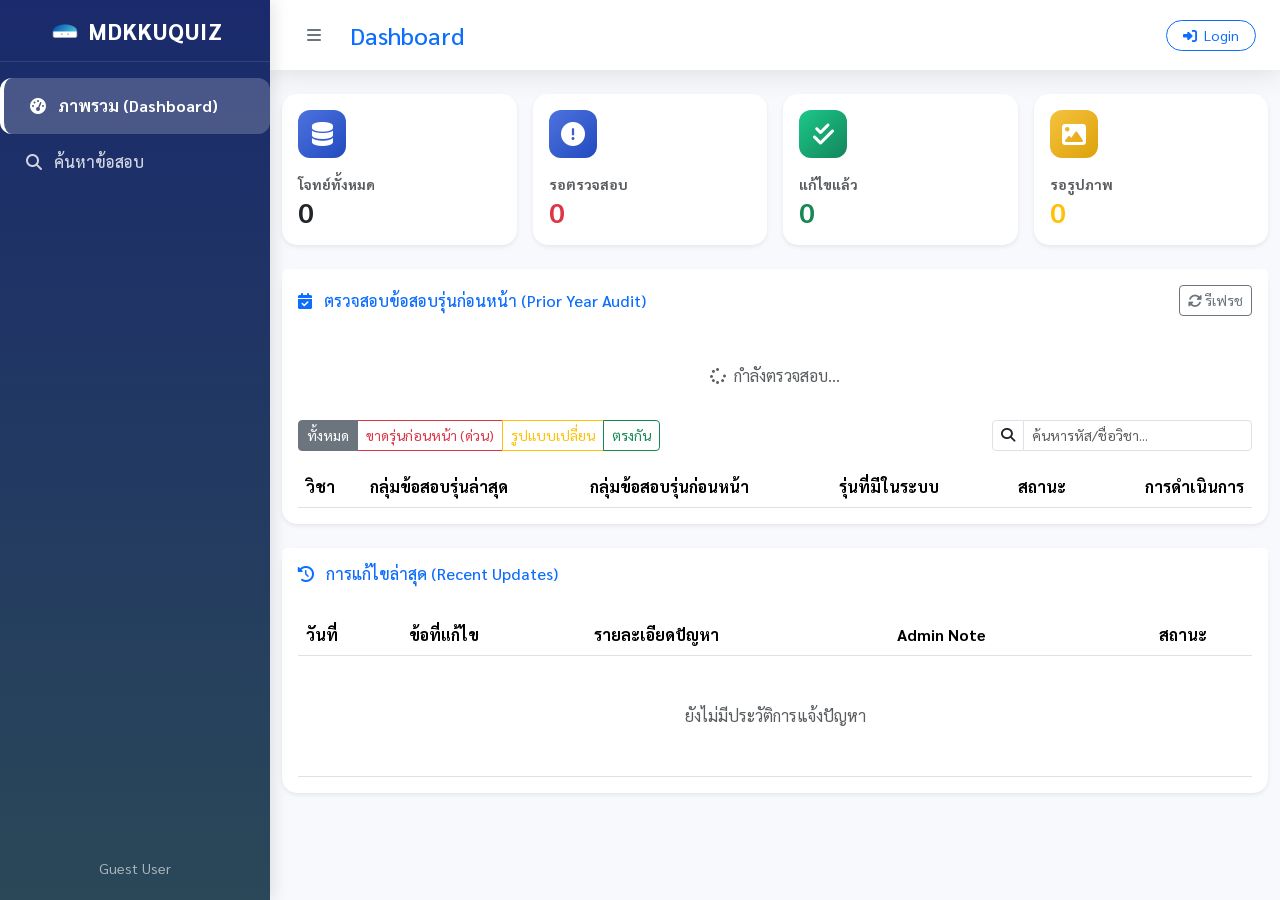
==== commit 708ca5ea: "feat(converter): parse clinic/NL/Compre filenames into category IDs T2.1 of clinical/NL expansion pl" ====
--- a/index.html
+++ b/index.html
@@ -2066,6 +2066,7 @@
 <script src="js/gemini.js"></script>
 <script src="js/extractor.js"></script>
 <script src="js/queue.js"></script>
+<script src="js/clinic-ids.js"></script>
 <script src="js/converter.js"></script>
 <script src="js/converter-edit.js"></script>
 <script src="js/announcements.js"></script>
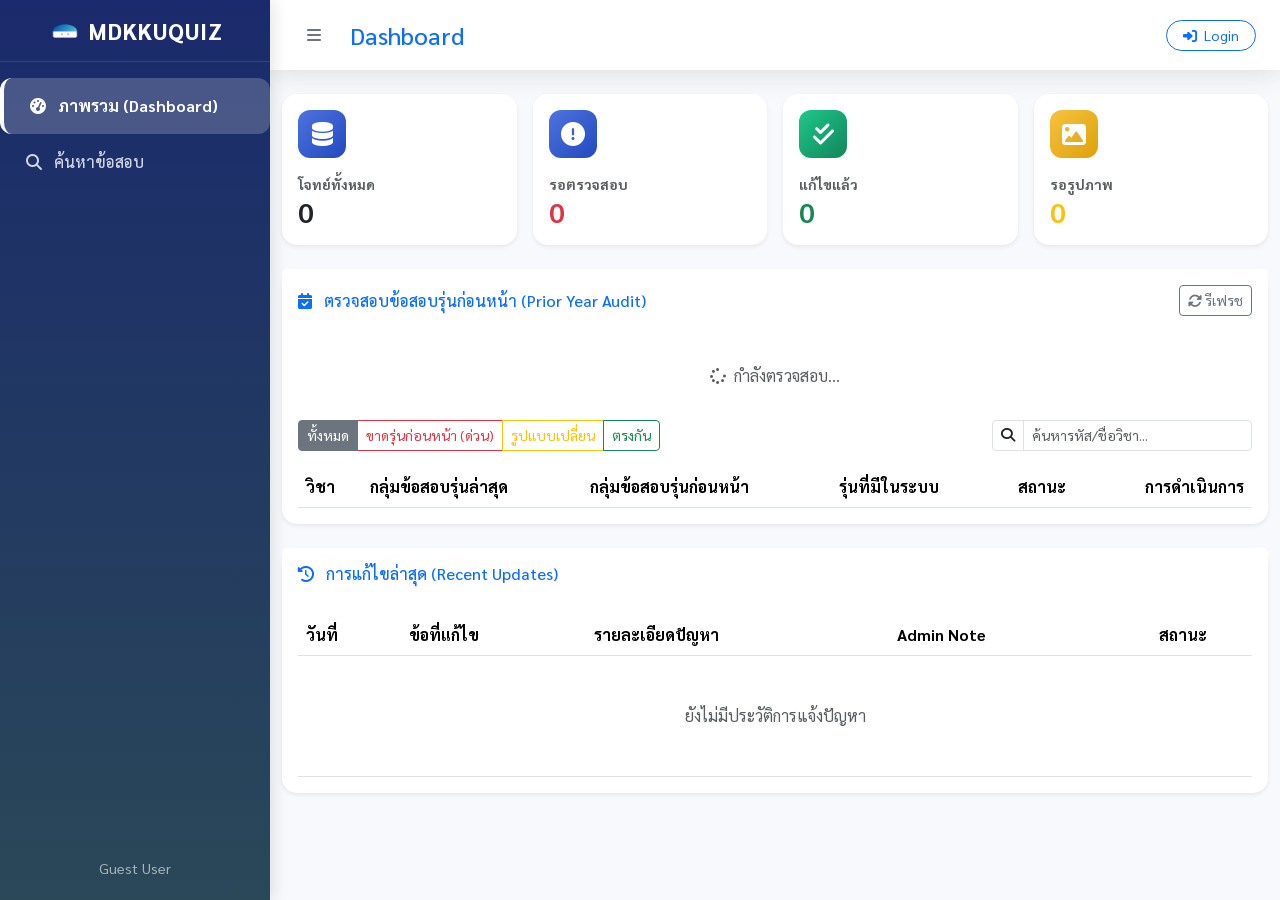
==== commit 9a8cc6e1: "feat(converter): T2.6 [KEY] pdf input + Tier 1/2 selector wired into buildConverterPrompt keyTier Ta" ====
--- a/index.html
+++ b/index.html
@@ -879,6 +879,16 @@
                                 <div id="pdf-conflict-warning" class="alert alert-warning mt-2 d-none small" style="padding:0.5rem 0.75rem">
                                     <i class="fas fa-exclamation-triangle me-1"></i>
                                     <strong>⚠️ คำเตือน:</strong> ชื่อไฟล์แตกต่างจากวิชา/กลุ่มที่เลือก กรุณาตรวจสอบก่อนแปลง
+                                </div>
+
+                                <div class="mt-3" id="conv-key-area">
+                                    <label class="small text-muted mb-1" for="key-pdf-input">ไฟล์เฉลย [KEY].pdf (ไม่บังคับ)</label>
+                                    <input type="file" id="key-pdf-input" accept=".pdf" class="form-control form-control-sm">
+                                    <select id="key-tier-select" class="form-select form-select-sm mt-1">
+                                        <option value="">-- เลือกระดับเฉลย (ต้องเลือกเมื่อแนบไฟล์เฉลย) --</option>
+                                        <option value="faculty">Tier 1: เฉลยทางการโดยอาจารย์ (Formative)</option>
+                                        <option value="recall">Tier 2: เฉลยโดยรุ่นพี่ (Recall)</option>
+                                    </select>
                                 </div>
 
                                 <div class="mt-3 extra-prompt-area">
@@ -2066,6 +2076,7 @@
 <script src="js/gemini.js"></script>
 <script src="js/extractor.js"></script>
 <script src="js/queue.js"></script>
+<script src="js/image-matcher.js"></script>
 <script src="js/clinic-ids.js"></script>
 <script src="js/converter.js"></script>
 <script src="js/converter-edit.js"></script>
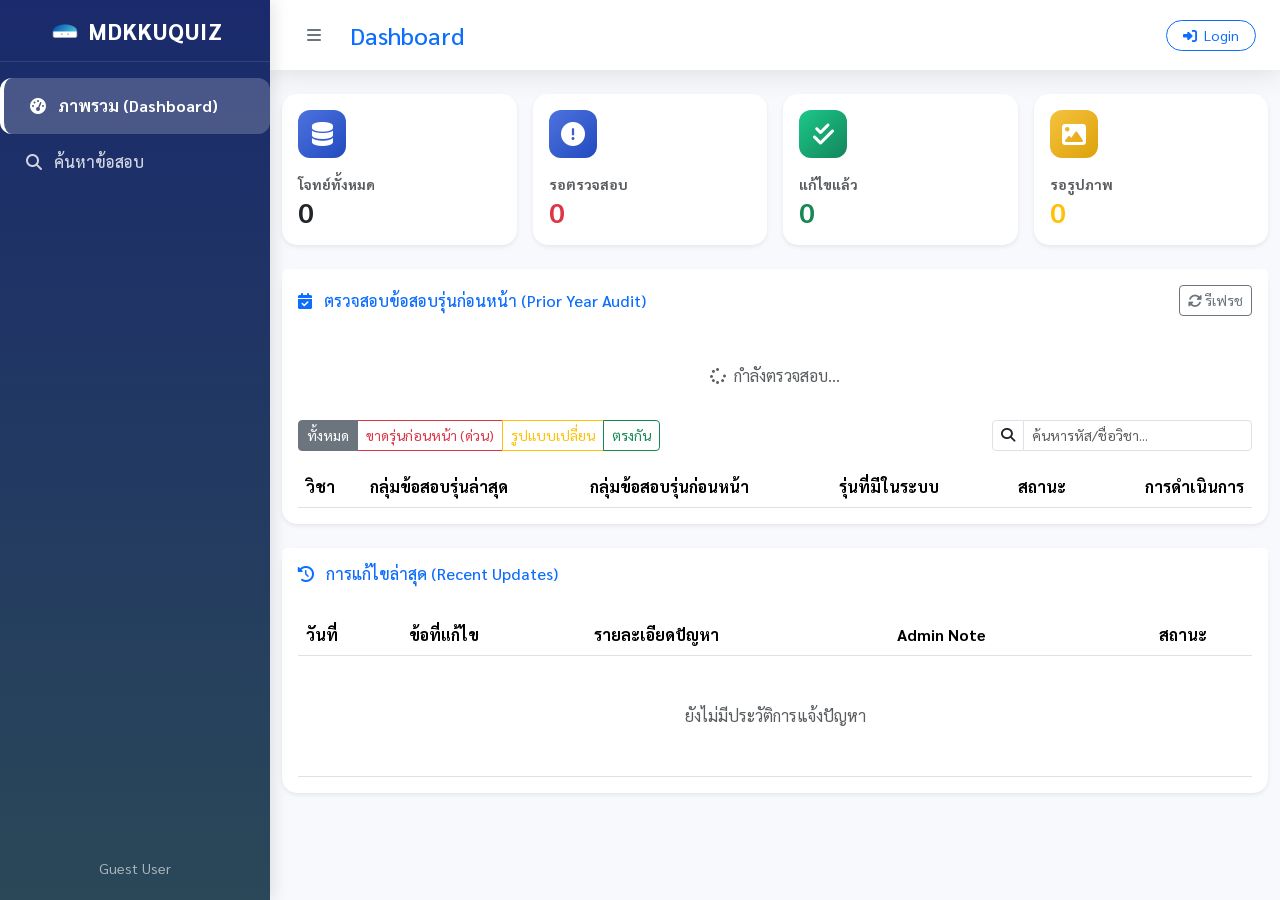
==== commit 0980c53c: "feat(source-pdf): S2 Structure source-PDF modal, converter fields, guide modal Task #95 Verification" ====
--- a/index.html
+++ b/index.html
@@ -97,6 +97,9 @@
                 <a href="#" class="list-group-item list-group-item-action" onclick="showSection('discussion')">
                     <i class="fas fa-comments"></i> กระทู้พูดคุย
                 </a>
+                <a href="#" class="list-group-item list-group-item-action" onclick="openSourcePdfGuide(); return false;">
+                    <i class="fas fa-book"></i> คู่มือ PDF ต้นฉบับ
+                </a>
 
                 <!-- DEVELOPER Tools Group (header + entries hidden for non-DEVELOPER) -->
                 <div class="developer-only">
@@ -729,7 +732,11 @@
             <!-- SECTION: Converter Tool -->
             <div id="sec-converter" class="content-section hidden">
                 <div class="converter-area">
-                    <h4><i class="fas fa-file-code text-primary"></i> Quiz & Structure Converter V4</h4>
+                    <h4><i class="fas fa-file-code text-primary"></i> Quiz & Structure Converter V4
+                        <button type="button" class="btn btn-outline-secondary btn-sm ms-2 align-middle" onclick="openSourcePdfGuide()">
+                            <i class="fas fa-book me-1"></i>คู่มือ
+                        </button>
+                    </h4>
                     <p class="text-muted small">เครื่องมือช่วยแปลง Code หรือรายชื่อหัวข้อ ให้เป็น Format
                         ที่พร้อมนำไปวางใน Google Sheets (Admin Only)</p>
 
@@ -1055,6 +1062,22 @@
                                 </div>
                             </div>
 
+                            <!-- D9: ลิงก์ PDF ต้นฉบับ — เปิดเมื่อผลแปลงมีหัวข้อเดียว -->
+                            <div id="conv-sp-box" class="border rounded p-2 mb-2">
+                                <div class="small fw-semibold mb-1">📎 ลิงก์ PDF ต้นฉบับ (ไม่บังคับ)
+                                    <a href="#" class="ms-1 fw-normal" onclick="openSourcePdfGuide();return false;">คู่มือ</a>
+                                    <span id="conv-sp-hint" class="text-muted fw-normal ms-2"></span>
+                                </div>
+                                <div class="row g-2">
+                                    <div class="col-md-6">
+                                        <input type="text" id="conv-sp-exam" class="form-control form-control-sm" placeholder="ลิงก์ข้อสอบ (Drive)" disabled>
+                                    </div>
+                                    <div class="col-md-6">
+                                        <input type="text" id="conv-sp-key" class="form-control form-control-sm" placeholder="ลิงก์เฉลย (Drive)" disabled>
+                                    </div>
+                                </div>
+                            </div>
+
                             <div class="border rounded bg-light p-2">
                                 <div class="input-group input-group-sm mb-2">
                                     <span class="input-group-text"><i class="fas fa-search"></i></span>
@@ -2080,6 +2103,7 @@
 <script src="js/clinic-ids.js"></script>
 <script src="js/converter.js"></script>
 <script src="js/converter-edit.js"></script>
+<script src="js/source-pdf.js"></script>
 <script src="js/announcements.js"></script>
 <script src="js/feedback-admin.js"></script>
 <script src="js/discussion-admin.js"></script>
--- a/css/structure.css
+++ b/css/structure.css
@@ -137,6 +137,13 @@
         .btn-add:hover {
             background: #c8e6c9;
             box-shadow: 0 2px 8px rgba(46, 125, 50, 0.2);
+        }
+
+        .btn-src { background: #f1f3f9; color: #555; position: relative; }
+        .btn-src.has-files { background: #fff3cd; }
+        .btn-src .src-badge {
+            position: absolute; top: -5px; right: -5px; min-width: 14px; height: 14px; padding: 0 3px;
+            border-radius: 7px; background: #2e7d32; color: #fff; font-size: 0.6rem; line-height: 14px; text-align: center;
         }
 
         .btn-edit {
